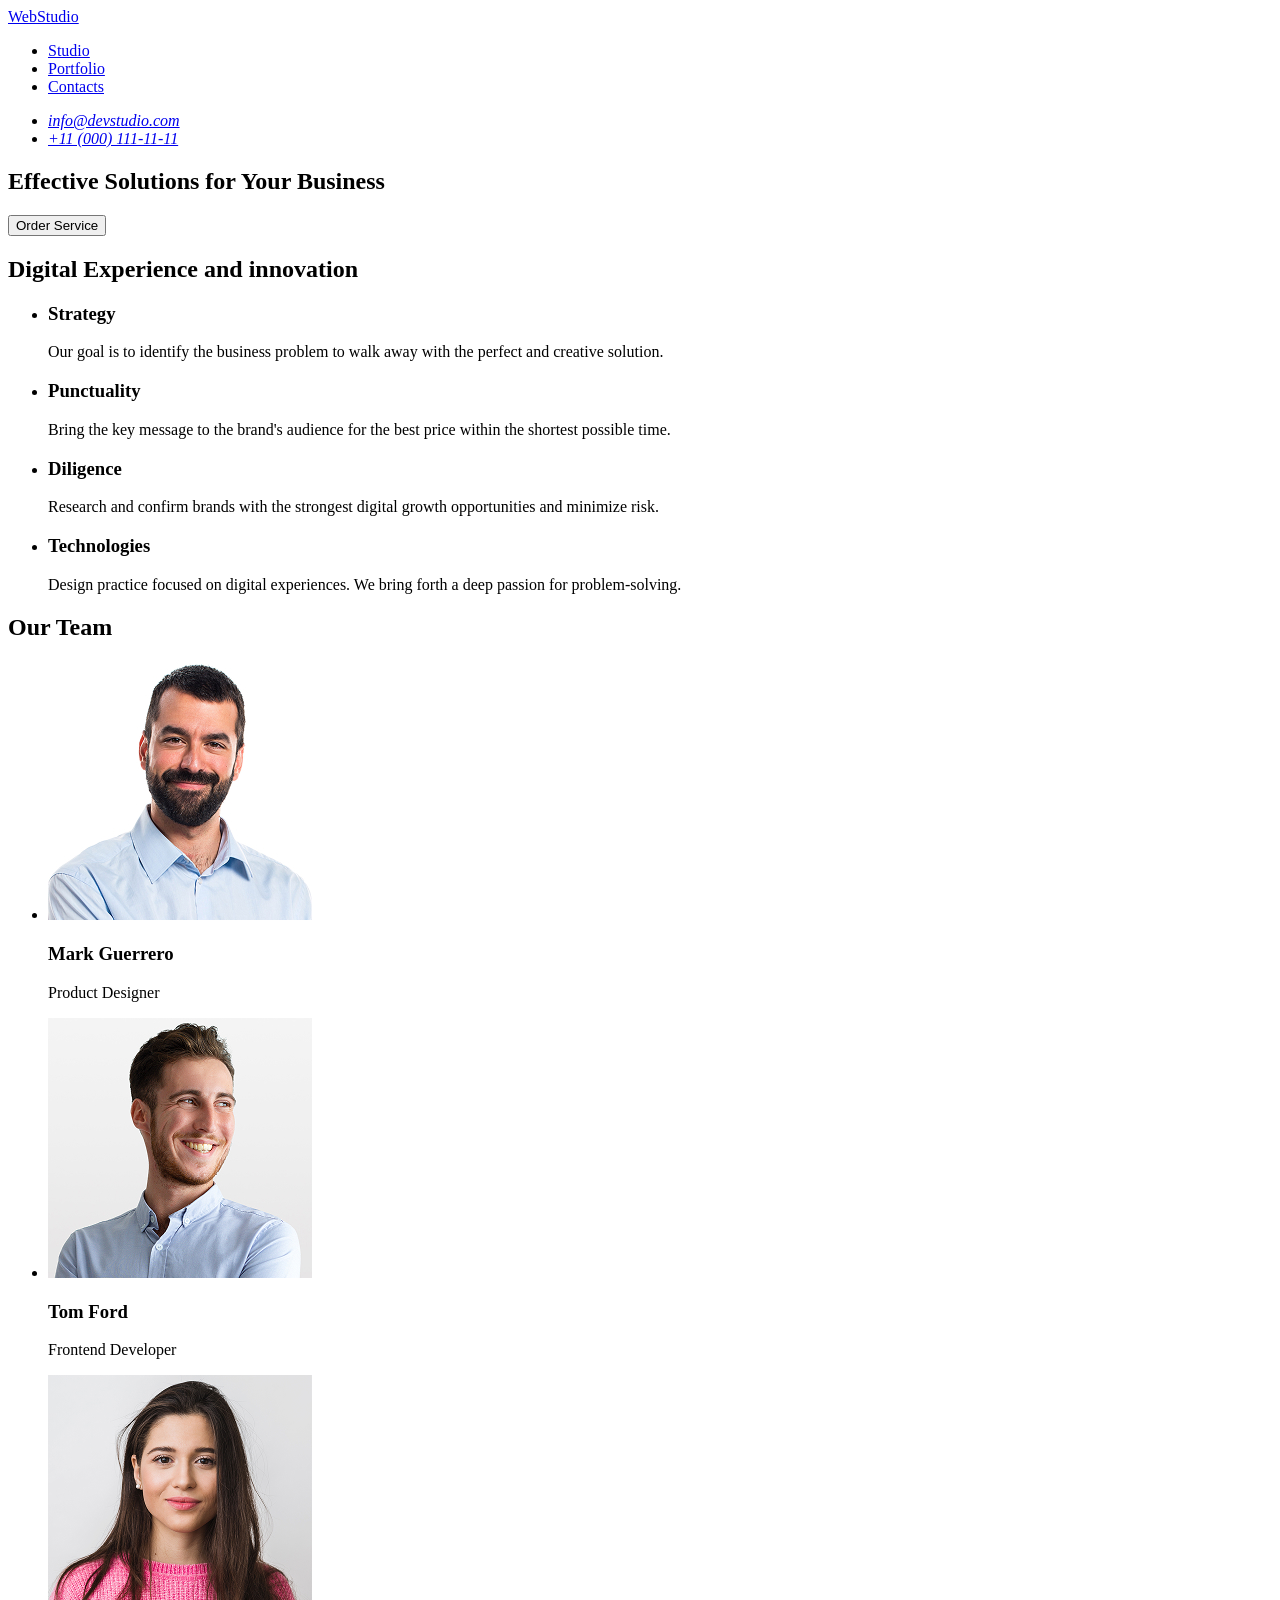
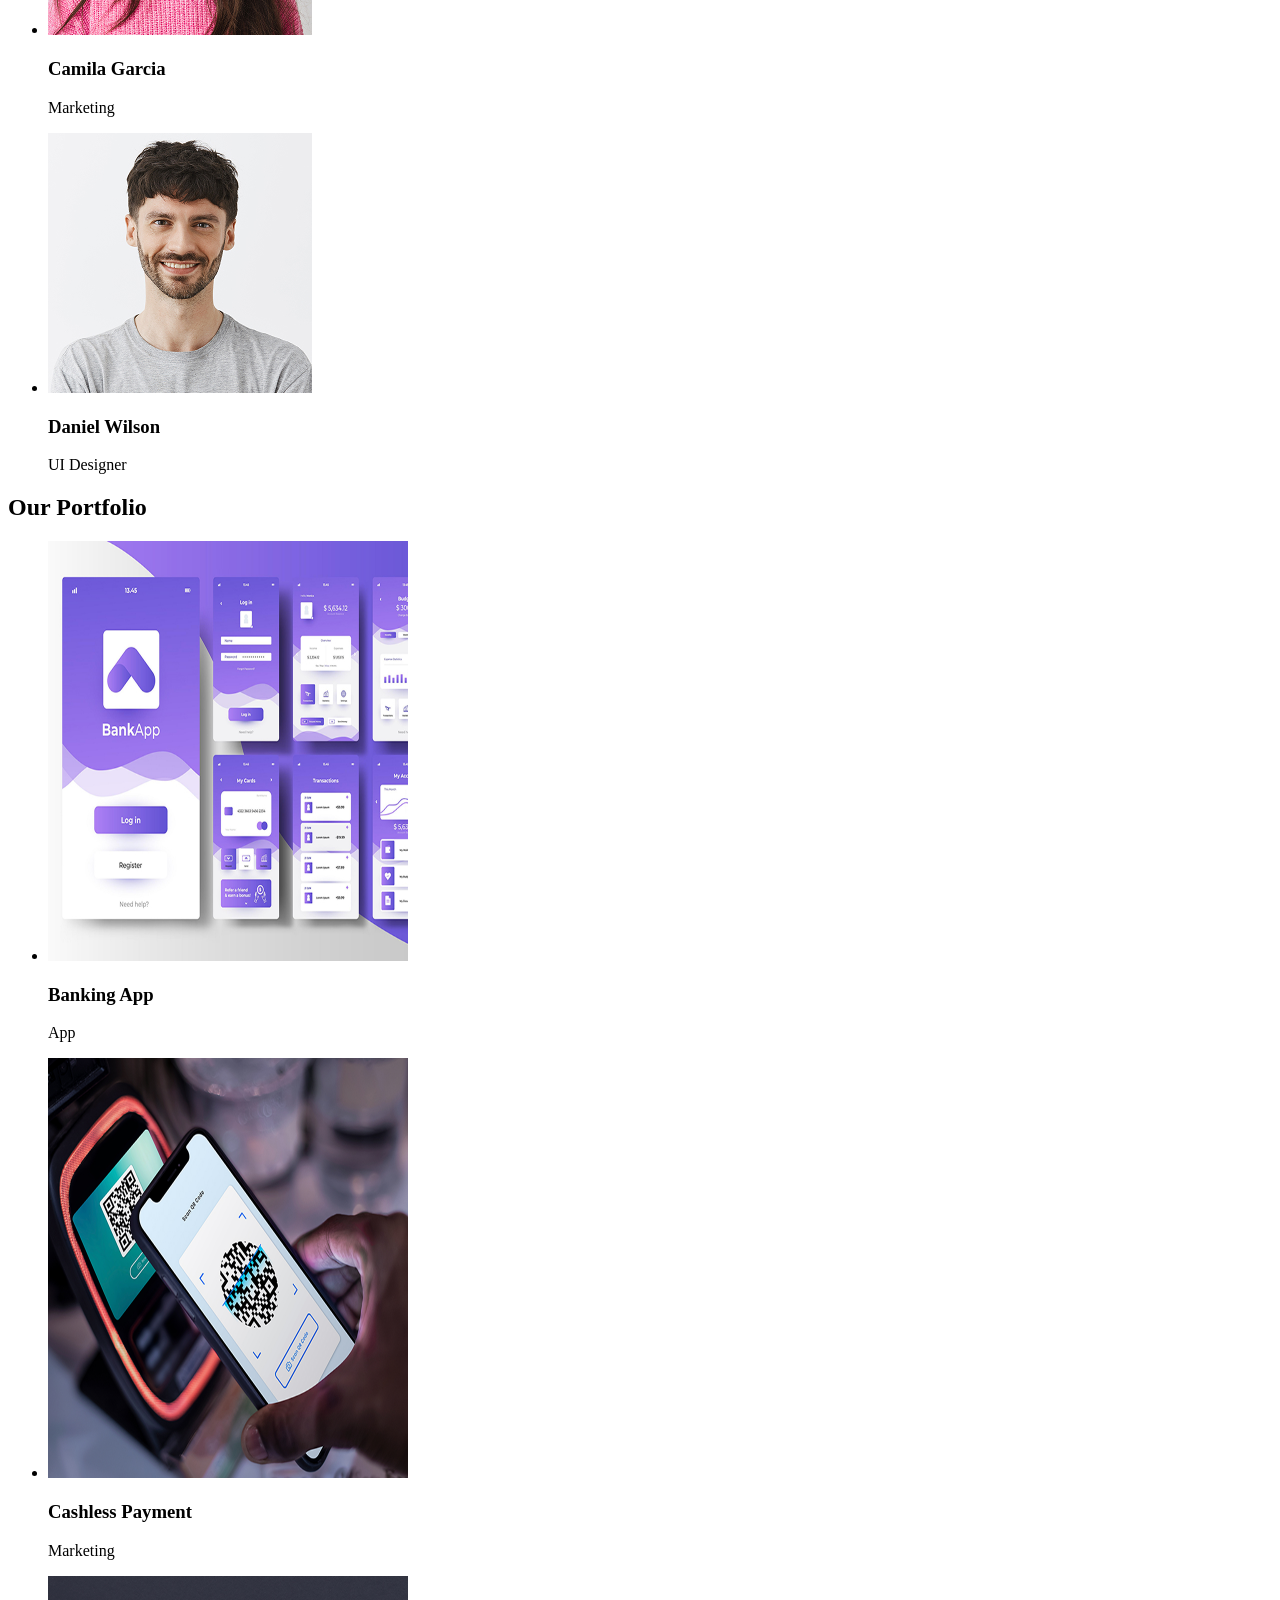
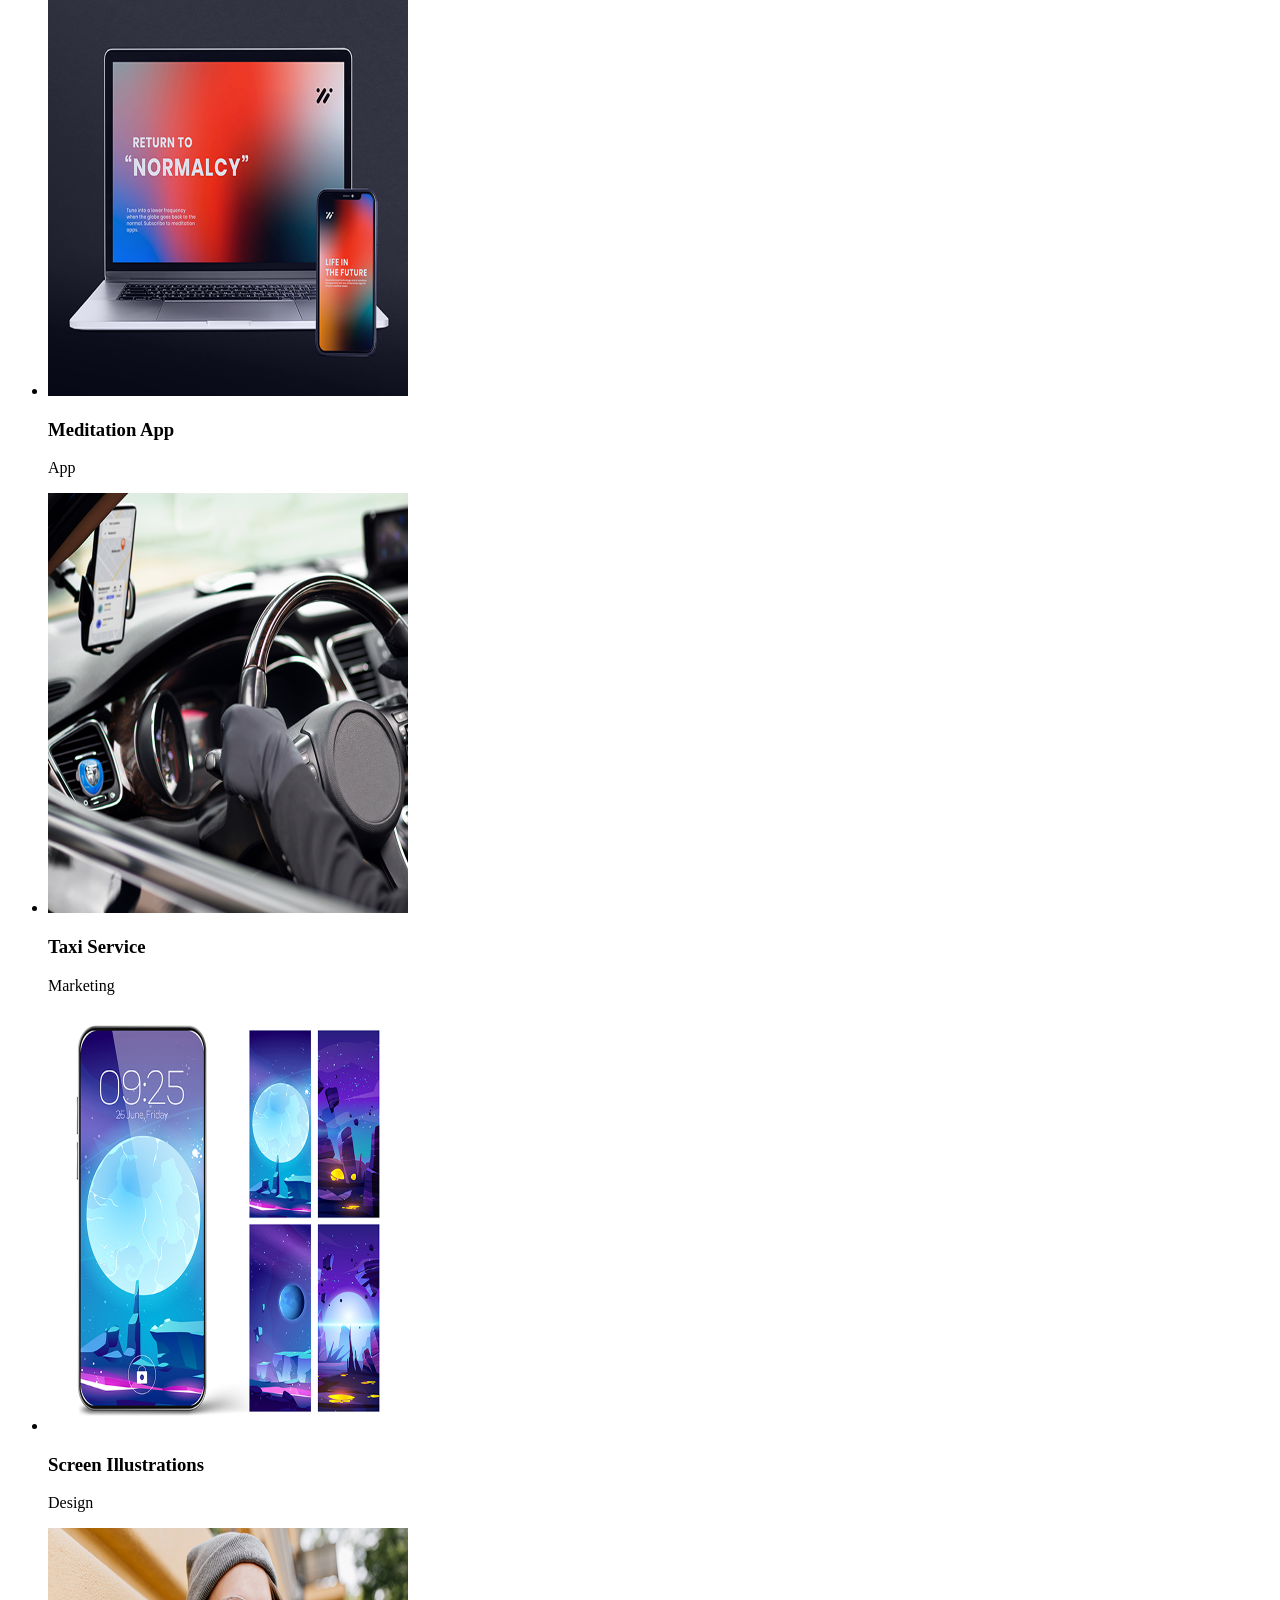
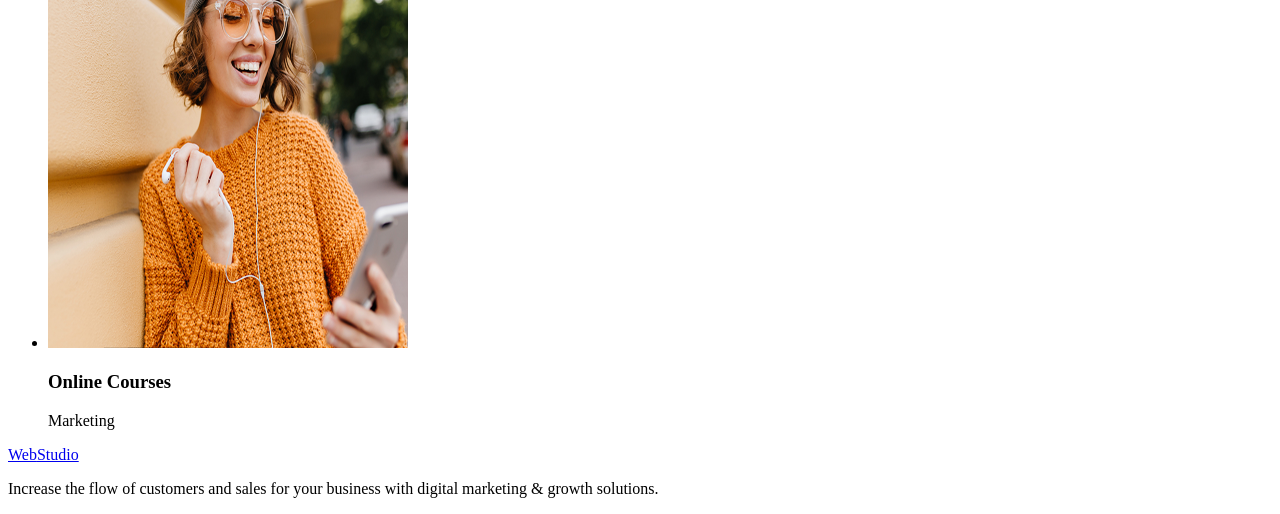
==== index.html @ 254350f1 "Add files via upload" ====
<!DOCTYPE html>
<html lang="en">
  <head>
    <meta charset="UTF-8" />
    <meta name="viewport" content="width=device-width,initial-scale=1.0" />
    <title>homework-1</title>
    <link rel="stylesheet" href="style.css" />
  </head>
  <body>
    <header>
      <nav>
        <a href="./index.html">WebStudio</a>
        <ul>
          <li><a href="/" target="_blank">Studio</a></li>
          <li><a href="/" target="_blank">Portfolio</a></li>
          <li><a href="/" target="_blank">Contacts</a></li>
        </ul>
      </nav>
      <address>
        <ul>
          <li>
            <a href="mailto:info@devstudio.com" target="_blank"
              >info@devstudio.com</a
            >
          </li>
          <li>
            <a href="tel:+110001111111" target="_blank">+11 (000) 111-11-11</a>
          </li>
        </ul>
      </address>
    </header>
    <main>

       <!-- 1. section -->
      <section>
        <h1>Effective Solutions for Your Business</h1>
        <button type="button">Order Service</button>
      </section>

      <!-- 2. section -->
      <section>
        <h2>Digital Experience and innovation</h2>
        <ul>
          <li>
            <h3>Strategy</h3>
            <p>
              Our goal is to identify the business problem to walk away with the
              perfect and creative solution.
            </p>
          </li>
          <li>
            <h3>Punctuality</h3>
            <p>
              Bring the key message to the brand's audience for the best price
              within the shortest possible time.
            </p>
          </li>
          <li>
            <h3>Diligence</h3>
            <p>
              Research and confirm brands with the strongest digital growth
              opportunities and minimize risk.
            </p>
          </li>
          <li>
            <h3>Technologies</h3>
            <p>
              Design practice focused on digital experiences. We bring forth a
              deep passion for problem-solving.
            </p>
          </li>
        </ul>
      </section>

      <!-- 3. section -->
      <section>
        <h2>Our Team</h2>
        <ul>
          <li>
            <img
              src="GoIT_HW2/images/img.jpg"
              width="264"
              height="260"
              alt="person-1"
            />
            <h3>Mark Guerrero</h3>
            <p>Product Designer</p>
          </li>
          <li>
            <img
              src="GoIT_HW2/images/img-2.jpg"
              width="264"
              height="260"
              alt="person-2"
            />
            <h3>Tom Ford</h3>
            <p>Frontend Developer</p>
          </li>
          <li>
            <img
              src="GoIT_HW2/images/img-3.jpg"
              width="264"
              height="260"
              alt="person-3"
            />
            <h3>Camila Garcia</h3>
            <p>Marketing</p>
          </li>
          <li>
            <img
              src="GoIT_HW2/images/img-4.jpg"
              width="264"
              height="260"
              alt="person-4"
            />
            <h3>Daniel Wilson</h3>
            <p>UI Designer</p>
          </li>
        </ul>
      </section>
      <!-- 4. section -->
       <section>
        <h2>Our Portfolio</h2>
        <ul>
          <li class="ourportfolio-list">
            <img
              src="GoIT_HW2/images/banking-app.jpg"
              alt="Banking App"
              width="360"
              height="420"
            />
            <h3 class="ourportfolio-subtitle">Banking App</h3>
            <p class="ourportfolio-text">App</p>
          </li>

          <li class="ourportfolio-list">
            <img
              src="GoIT_HW2/images/cashless-payment.jpg"
              alt="Cashless Payment"
              width="360"
              height="420"
            />
            <h3 class="ourportfolio-subtitle">Cashless Payment</h3>
            <p class="ourportfolio-text">Marketing</p>
          </li>

          <li class="ourportfolio-list">
            <img
              src="GoIT_HW2/images/meditation-app.jpg"
              alt="Meditation App"
              width="360"
              height="420"
            />
            <h3 class="ourportfolio-subtitle">Meditation App</h3>
            <p class="ourportfolio-text">App</p>
          </li>

          <li class="ourportfolio-list">
            <img
              src="GoIT_HW2/images/taxi-service.jpg"
              alt="Taxi Service"
              width="360"
              height="420"
            />
            <h3 class="ourportfolio-subtitle">Taxi Service</h3>
            <p class="ourportfolio-text">Marketing</p>
          </li>
          <li class="ourportfolio-list">
            <img
              src="GoIT_HW2/images/screen-illustrations.jpg"
              alt="Screen Illustrations"
              width="360"
              height="420"
            />
            <h3 class="ourportfolio-subtitle">Screen Illustrations</h3>
            <p class="ourportfolio-text">Design</p>
          </li>

          <li class="ourportfolio-list">
            <img
              src="GoIT_HW2/images/online-courses.jpg"
              alt="Online Courses"
              width="360"
              height="420"
            />
            <h3 class="ourportfolio-subtitle">Online Courses</h3>
            <p class="ourportfolio-text">Marketing</p>
          </li>
        </ul>

       </section>
    </main>

    <footer class="footer">
            <a href="./index.html" class="footer-logo">
                Web<span class="footer-logo-second">Studio</span>
            </a>
           
            <p class="footer-text">Increase the flow of customers and
               sales for your business with digital
               marketing & growth solutions.</p>
               
        
        </footer>
  </body>
</html>
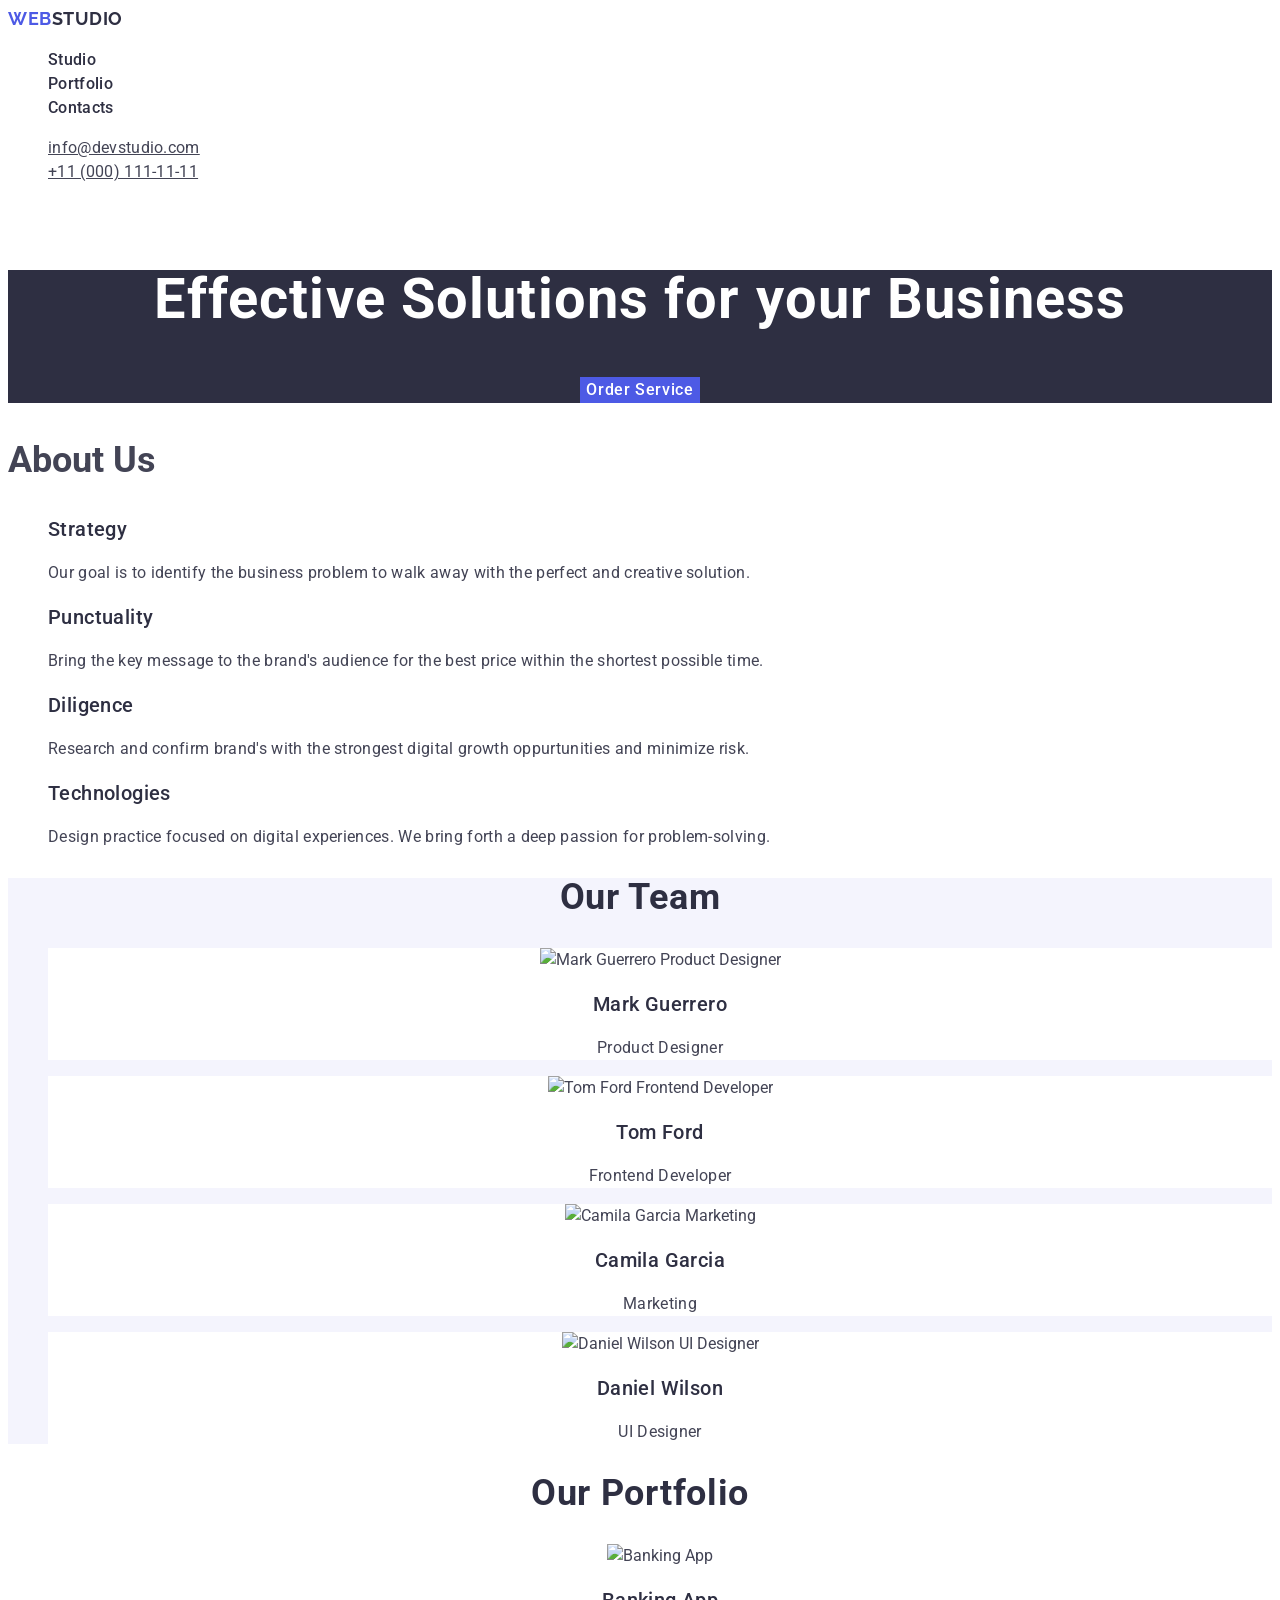
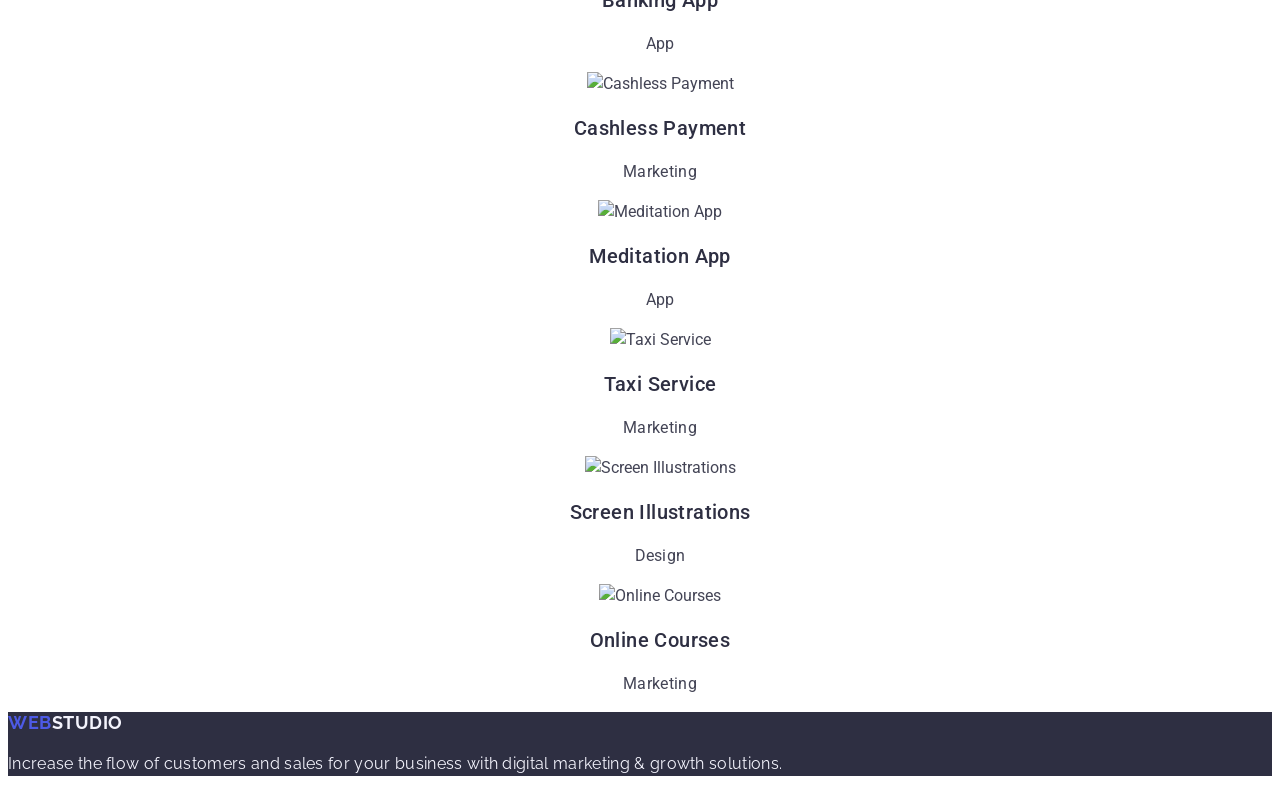
==== commit 5a1f3867: "Add files via upload" ====
--- a/index.html
+++ b/index.html
@@ -2,205 +2,209 @@
 <html lang="en">
   <head>
     <meta charset="UTF-8" />
-    <meta name="viewport" content="width=device-width,initial-scale=1.0" />
-    <title>homework-1</title>
-    <link rel="stylesheet" href="style.css" />
+    <meta name="viewport" content="width=device-width, initial-scale=1.0" />
+    <link
+      rel="stylesheet"
+      href="node_modules/modern-normalize/modern-normalize.css"
+    />
+    <link rel="preconnect" href="https://fonts.googleapis.com" />
+    <link rel="preconnect" href="https://fonts.gstatic.com" crossorigin />
+    <link
+      href="https://fonts.googleapis.com/css2?family=Lato:wght@700&family=Raleway:ital,wght@0,100..900;1,100..900&display=swap"
+      rel="stylesheet"
+    />
+    <link
+      href="https://fonts.googleapis.com/css2?family=Lato:wght@400;700&family=Raleway:ital,wght@0,100..900;1,100..900&family=Roboto:ital,wght@0,100..900;1,100..900&display=swap"
+      rel="stylesheet"
+    />
+    <link rel="stylesheet" href="./css/style.css" />
+    <title>WebStudio</title>
   </head>
   <body>
-    <header>
-      <nav>
-        <a href="./index.html">WebStudio</a>
-        <ul>
-          <li><a href="/" target="_blank">Studio</a></li>
-          <li><a href="/" target="_blank">Portfolio</a></li>
-          <li><a href="/" target="_blank">Contacts</a></li>
-        </ul>
+    <nav>
+      <a href="./index.html" class="header-logo"
+      >Web<span class="header_logo_second">Studio</span></a>
+
+      <ul>
+        <li><a href="./index.html" class="menu">Studio</a></li>
+        <li><a href="" class="menu">Portfolio</a></li>
+        <li><a href="" class="menu">Contacts</a></li>
+      </ul>
       </nav>
-      <address>
-        <ul>
-          <li>
-            <a href="mailto:info@devstudio.com" target="_blank"
-              >info@devstudio.com</a
-            >
-          </li>
-          <li>
-            <a href="tel:+110001111111" target="_blank">+11 (000) 111-11-11</a>
-          </li>
-        </ul>
-      </address>
-    </header>
-    <main>
-
-       <!-- 1. section -->
-      <section>
-        <h1>Effective Solutions for Your Business</h1>
-        <button type="button">Order Service</button>
-      </section>
-
-      <!-- 2. section -->
-      <section>
-        <h2>Digital Experience and innovation</h2>
-        <ul>
-          <li>
-            <h3>Strategy</h3>
-            <p>
-              Our goal is to identify the business problem to walk away with the
-              perfect and creative solution.
-            </p>
-          </li>
-          <li>
-            <h3>Punctuality</h3>
-            <p>
-              Bring the key message to the brand's audience for the best price
-              within the shortest possible time.
-            </p>
-          </li>
-          <li>
-            <h3>Diligence</h3>
-            <p>
-              Research and confirm brands with the strongest digital growth
-              opportunities and minimize risk.
-            </p>
-          </li>
-          <li>
-            <h3>Technologies</h3>
-            <p>
-              Design practice focused on digital experiences. We bring forth a
-              deep passion for problem-solving.
-            </p>
-          </li>
-        </ul>
-      </section>
-
-      <!-- 3. section -->
-      <section>
-        <h2>Our Team</h2>
-        <ul>
-          <li>
-            <img
-              src="GoIT_HW2/images/img.jpg"
-              width="264"
-              height="260"
-              alt="person-1"
-            />
-            <h3>Mark Guerrero</h3>
-            <p>Product Designer</p>
-          </li>
-          <li>
-            <img
-              src="GoIT_HW2/images/img-2.jpg"
-              width="264"
-              height="260"
-              alt="person-2"
-            />
-            <h3>Tom Ford</h3>
-            <p>Frontend Developer</p>
-          </li>
-          <li>
-            <img
-              src="GoIT_HW2/images/img-3.jpg"
-              width="264"
-              height="260"
-              alt="person-3"
-            />
-            <h3>Camila Garcia</h3>
-            <p>Marketing</p>
-          </li>
-          <li>
-            <img
-              src="GoIT_HW2/images/img-4.jpg"
-              width="264"
-              height="260"
-              alt="person-4"
-            />
-            <h3>Daniel Wilson</h3>
-            <p>UI Designer</p>
-          </li>
-        </ul>
-      </section>
-      <!-- 4. section -->
-       <section>
-        <h2>Our Portfolio</h2>
-        <ul>
-          <li class="ourportfolio-list">
-            <img
-              src="GoIT_HW2/images/banking-app.jpg"
-              alt="Banking App"
-              width="360"
-              height="420"
-            />
-            <h3 class="ourportfolio-subtitle">Banking App</h3>
-            <p class="ourportfolio-text">App</p>
-          </li>
-
-          <li class="ourportfolio-list">
-            <img
-              src="GoIT_HW2/images/cashless-payment.jpg"
-              alt="Cashless Payment"
-              width="360"
-              height="420"
-            />
-            <h3 class="ourportfolio-subtitle">Cashless Payment</h3>
-            <p class="ourportfolio-text">Marketing</p>
-          </li>
-
-          <li class="ourportfolio-list">
-            <img
-              src="GoIT_HW2/images/meditation-app.jpg"
-              alt="Meditation App"
-              width="360"
-              height="420"
-            />
-            <h3 class="ourportfolio-subtitle">Meditation App</h3>
-            <p class="ourportfolio-text">App</p>
-          </li>
-
-          <li class="ourportfolio-list">
-            <img
-              src="GoIT_HW2/images/taxi-service.jpg"
-              alt="Taxi Service"
-              width="360"
-              height="420"
-            />
-            <h3 class="ourportfolio-subtitle">Taxi Service</h3>
-            <p class="ourportfolio-text">Marketing</p>
-          </li>
-          <li class="ourportfolio-list">
-            <img
-              src="GoIT_HW2/images/screen-illustrations.jpg"
-              alt="Screen Illustrations"
-              width="360"
-              height="420"
-            />
-            <h3 class="ourportfolio-subtitle">Screen Illustrations</h3>
-            <p class="ourportfolio-text">Design</p>
-          </li>
-
-          <li class="ourportfolio-list">
-            <img
-              src="GoIT_HW2/images/online-courses.jpg"
-              alt="Online Courses"
-              width="360"
-              height="420"
-            />
-            <h3 class="ourportfolio-subtitle">Online Courses</h3>
-            <p class="ourportfolio-text">Marketing</p>
-          </li>
-        </ul>
-
-       </section>
-    </main>
-
-    <footer class="footer">
-            <a href="./index.html" class="footer-logo">
-                Web<span class="footer-logo-second">Studio</span>
-            </a>
-           
-            <p class="footer-text">Increase the flow of customers and
-               sales for your business with digital
-               marketing & growth solutions.</p>
-               
-        
-        </footer>
-  </body>
-</html>+
+    <address class="contact_information">
+      <ul>
+        <li>
+          <a href="mailto:info@devstudio.com" class="contact_list">
+            info@devstudio.com
+          </a>
+        </li>
+        <li>
+          <a href="tel:+110001111111" class="contact_list">
+            +11 (000) 111-11-11
+          </a>
+        </li>
+      </ul>
+      <br />
+    </address>
+  </header>
+  <main>
+    <section class="slider">
+      <h1 class="slider_title">Effective Solutions for your Business</h1>
+      <button type="button" class="blue_button">Order Service</button>
+    </section>
+
+    <section class="about_us">
+      <h2>About Us</h2>
+      <ul>
+        <li class="about_us_list">
+          <h3 class="about_us_subtitle">Strategy</h3>
+          <p class="about_us_content">
+            Our goal is to identify the business problem to walk away with the perfect
+            and creative solution.
+          </p>
+        </li>
+        <li class="about_us_list">
+          <h3 class="about_us_subtitle">Punctuality</h3>
+          <p class="about_us_content">
+            Bring the key message to the brand's audience for the best price within
+            the shortest possible time.
+          </p>
+        </li>
+        <li class="about_us">
+          <h3 class="about_us_subtitle">Diligence</h3>
+          <p class="about_us_content">
+            Research and confirm brand's with the strongest digital growth 
+            oppurtunities and minimize risk.
+          </p>
+        </li>
+        <li class="about_us_list">
+          <h3 class="about_us_subtitle">Technologies</h3>
+          <p class="about_us_content">
+            Design practice focused on digital experiences. We bring forth a
+            deep passion for problem-solving. 
+          </p>
+        </li>
+      </ul>
+    </section>
+
+    <section class="our_team">
+      <h2 class="our_team_title">Our Team</h2>
+      <ul>
+        <li class="our_team_list">
+          <img
+          src="images /img.jpg"
+          alt="Mark Guerrero Product Designer"
+          width="264"
+          />
+          <h3 class="our_team_sub_title">Mark Guerrero</h3>
+          <p class="our_team_content">Product Designer</p>
+        </li>
+        <li class="our_team_list">
+          <img
+          src="images /img-2.jpg"
+          alt="Tom Ford Frontend Developer"
+          width="264"
+          />
+          <h3 class="our_team_sub_title">Tom Ford</h3>
+          <p class="our_team_content">Frontend Developer</p>
+        </li>
+        <li class="our_team_list">
+          <img
+          src="images /img-3.jpg"
+          alt="Camila Garcia Marketing"
+          width="264"
+          />
+          <h3 class="our_team_sub_title">Camila Garcia</h3>
+          <p class="our_team_content">Marketing</p>
+        </li>
+        <li class="our_team_list">
+          <img
+          src="images /img-4.jpg"
+          alt="Daniel Wilson UI Designer"
+          width="264"
+          />
+          <h3 class="our_team_sub_title">Daniel Wilson</h3>
+          <p class="our_team_content">UI Designer</p>
+        </li>
+      </ul>
+    </section>
+
+    <section id="our_portfolio">
+      <h2 class="portfolio-title">Our Portfolio</h2>
+      <ul>
+        <li>
+          <img 
+          src="images /img1-1.jpg"
+          alt="Banking App"
+          width="360"
+          height="300"
+          />
+          <h3 class="portfolio-sub-title">Banking App</h3>
+          <p class="portfolio-content">App</p>
+        </li>
+        <li>
+          <img 
+          src="images /img1-6.jpg"
+          alt="Cashless Payment"
+          width="360"
+          height="300"
+          />
+          <h3 class="portfolio-sub-title">Cashless Payment</h3>
+          <p class="portfolio-content">Marketing</p>
+        </li>
+        <li>
+          <img 
+          src="images /img1-4.jpg"
+          alt="Meditation App"
+          width="360"
+          height="300"
+          />
+          <h3 class="portfolio-sub-title">Meditation App</h3>
+          <p class="portfolio-content">App</p>
+        </li>
+        <li>
+          <img 
+          src="images /img1-3.jpg"
+          alt="Taxi Service"
+          width="360"
+          height="300"
+          />
+          <h3 class="portfolio-sub-title">Taxi Service</h3>
+          <p class="portfolio-content">Marketing</p>
+        </li>
+        <li>
+          <img 
+          src="images /img1-5.jpg"
+          alt="Screen Illustrations"
+          width="360"
+          height="300"
+          />
+          <h3 class="portfolio-sub-title">Screen Illustrations</h3>
+          <p class="portfolio-content">Design</p>
+        </li>
+        <li>
+          <img 
+          src="images /img1-2.jpg"
+          alt="Online Courses"
+          width="360"
+          height="300"
+          />
+          <h3 class="portfolio-sub-title">Online Courses</h3>
+          <p class="portfolio-content">Marketing</p>
+        </li>
+      </ul>
+    </section>
+ </main>
+
+ <footer class="footer">
+  <a href="./index.html" class="footer-logo">
+    Web<span class="footer_logo_second">Studio</span>
+  </a>
+  <p class="footer-text">
+    Increase the flow of customers and sales for your business with digital
+    marketing & growth solutions.
+  </p>
+ </footer>
+ </body>
+ </html>
--- a/css/style.css
+++ b/css/style.css
@@ -0,0 +1,199 @@
+body {
+    font-family: "Roboto", sans-serif;
+    color: #434455;
+    font-size: 16px;
+    line-height: 1.5;
+    background-color: #ffffff;
+  }
+  h1 {
+    font-weight: bold;
+    font-size: 56px;
+  }
+  h2 {
+    font-weight: bold;
+    font-size: 36px;
+  }
+  h3 {
+    font-weight: medium;
+    font-size: 20px;
+  }
+  button {
+  }
+  a {
+    font-size: 12px;
+    text-decoration: underline;
+  }
+  ol,
+  ul {
+    list-style-type: none;
+  }
+  /*header*/
+  #header {
+  }
+  .header-logo {
+    font-family: "Raleway", sans-serif;
+    font-size: 18px;
+    font-weight: 700;
+    line-height: 1.17;
+    letter-spacing: 0.03em;
+    text-transform: uppercase;
+    text-decoration: none;
+    color: #4d5ae5;
+  }
+  .header_logo_second {
+    color: #2e2f42;
+  }
+  
+  .menu {
+    text-decoration: none;
+    color: #2e2f42;
+    font-size: 16px;
+    font-weight: 500;
+    letter-spacing: 0.02em;
+  }
+  .menu:hover,
+  .menu:focus {
+    color: #404bbf;
+  }
+  .contact_information {
+    font-style: normal;
+  }
+  .contact_list {
+    font-size: 16px;
+    letter-spacing: 0.02em;
+    color: #434455;
+  }
+  .contact_list:hover,
+  .contact_list:focus {
+    color: #404bbf;
+  }
+  menu:active {
+    text-decoration: underline;
+    text-decoration-color: #404bbf;
+    color: #404bbf;
+  }
+  
+  /*SLIDER*/
+  .slider {
+    background-color: #2e2f42;
+    text-align: center;
+  }
+  .slider_title {
+    color: #ffffff;
+    line-height: 1.07;
+    letter-spacing: 0.02em;
+  }
+  .blue_button {
+    font-family: "Roboto", sans-serif;
+    text-align: center;
+    letter-spacing: 0.04em;
+    color: white;
+    background-color: #4d5ae5;
+    font-size: 16px;
+    font-weight: 500;
+    line-height: 1.5;
+    border: none;
+    cursor: pointer;
+  }
+  .blue_button:hover {
+    background-color: #404bbf;
+  }
+  .blue_button:focus {
+    background-color: #404bbf;
+  }
+  
+  /*ABOUT US*/
+  .about_us {
+  }
+  .about_us_list {
+  }
+  .about_us_subtitle {
+    font-weight: 500;
+    line-height: 1.2;
+    letter-spacing: 0.02em;
+    color: #2e2f42;
+  }
+  .about_us_content {
+    letter-spacing: 0.02em;
+  }
+  
+  .about_us li {
+  }
+  
+  /*OUR TEAM*/
+  .our_team {
+    background-color: #f4f4fd;
+  }
+  .our_team_title {
+    line-height: 1.11;
+    text-align: center;
+    text-transform: capitalize;
+    color: #2e2f42;
+    letter-spacing: 0.02em;
+  }
+  .our_team_list {
+  }
+  .our_team_sub_title {
+    font-weight: 500;
+    line-height: 1.2;
+    letter-spacing: 0.02em;
+    color: #2e2f42;
+  }
+  .our_team_content {
+    font-size: 16px;
+    letter-spacing: 0.02em;
+  }
+  .our_team ul {
+    list-style: none outside none;
+  }
+  .our_team li {
+    background-color: #ffffff;
+    text-align: center;
+  }
+  
+  /*OUR PORTFOLIO*/
+  #our_portfolio {
+    text-align: center;
+  }
+  #our_portfolio li {
+  }
+  .portfolio-title {
+    line-height: 1.11;
+    text-transform: capitalize;
+    color: #2e2f42;
+    letter-spacing: 0.02em;
+  }
+  .portfolio-sub-title {
+    font-weight: 500;
+    line-height: 1.2;
+    color: #2e2f42;
+    letter-spacing: 0.02em;
+  }
+  .portfolio-content {
+    letter-spacing: 0.02em;
+  }
+  /*FOOTER*/
+  footer {
+    font-family: "Raleway", sans-serif;
+    background-color: #2e2f42;
+    letter-spacing: 17.33;
+  }
+  
+  .footer-text {
+    color: #f4f4fd;
+    font-weight: 400;
+    line-height: 24px;
+    letter-spacing: 0.02em;
+  }
+  .footer-logo {
+    line-height: 1.17;
+    font-size: 18px;
+    font-weight: 700;
+    letter-spacing: 0.03em;
+    text-decoration: none;
+    color: #4d5ae5;
+    text-transform: uppercase;
+  }
+  .footer_logo_second {
+    color: #f4f4fd;
+  }
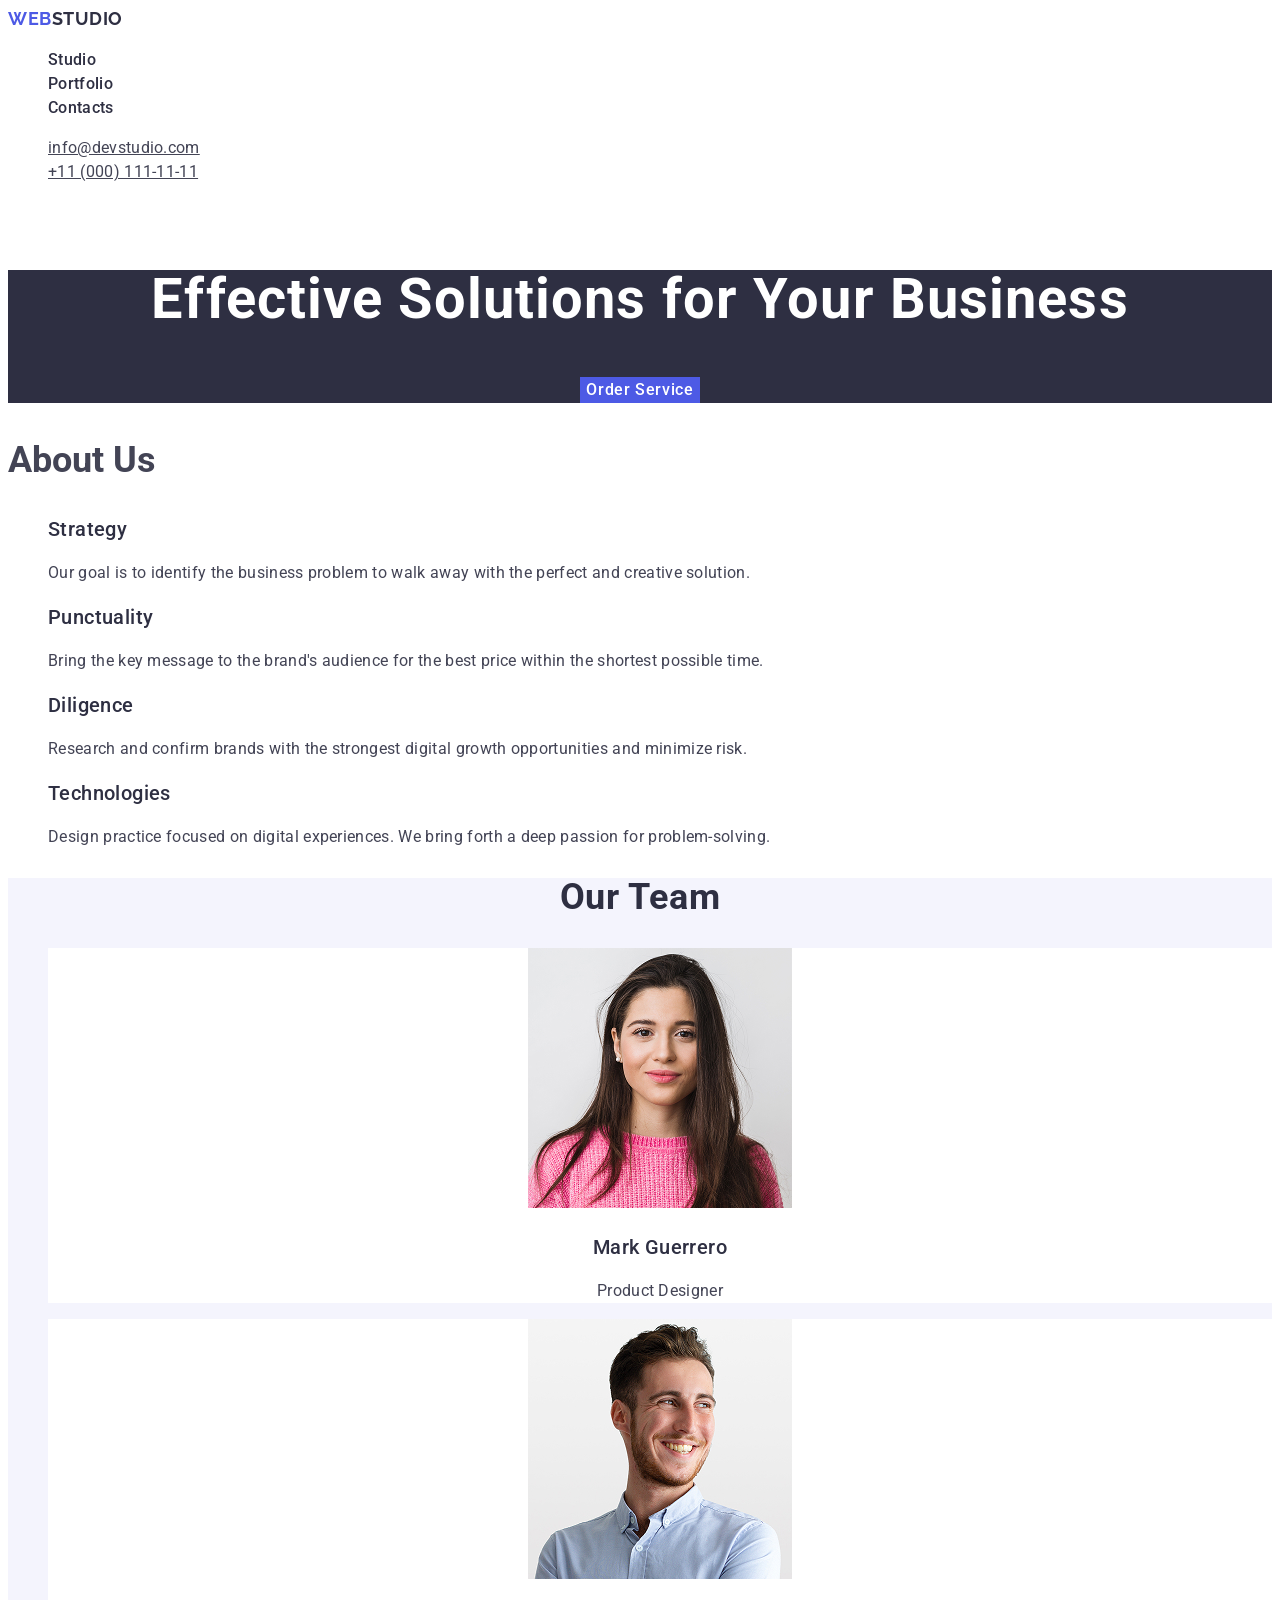
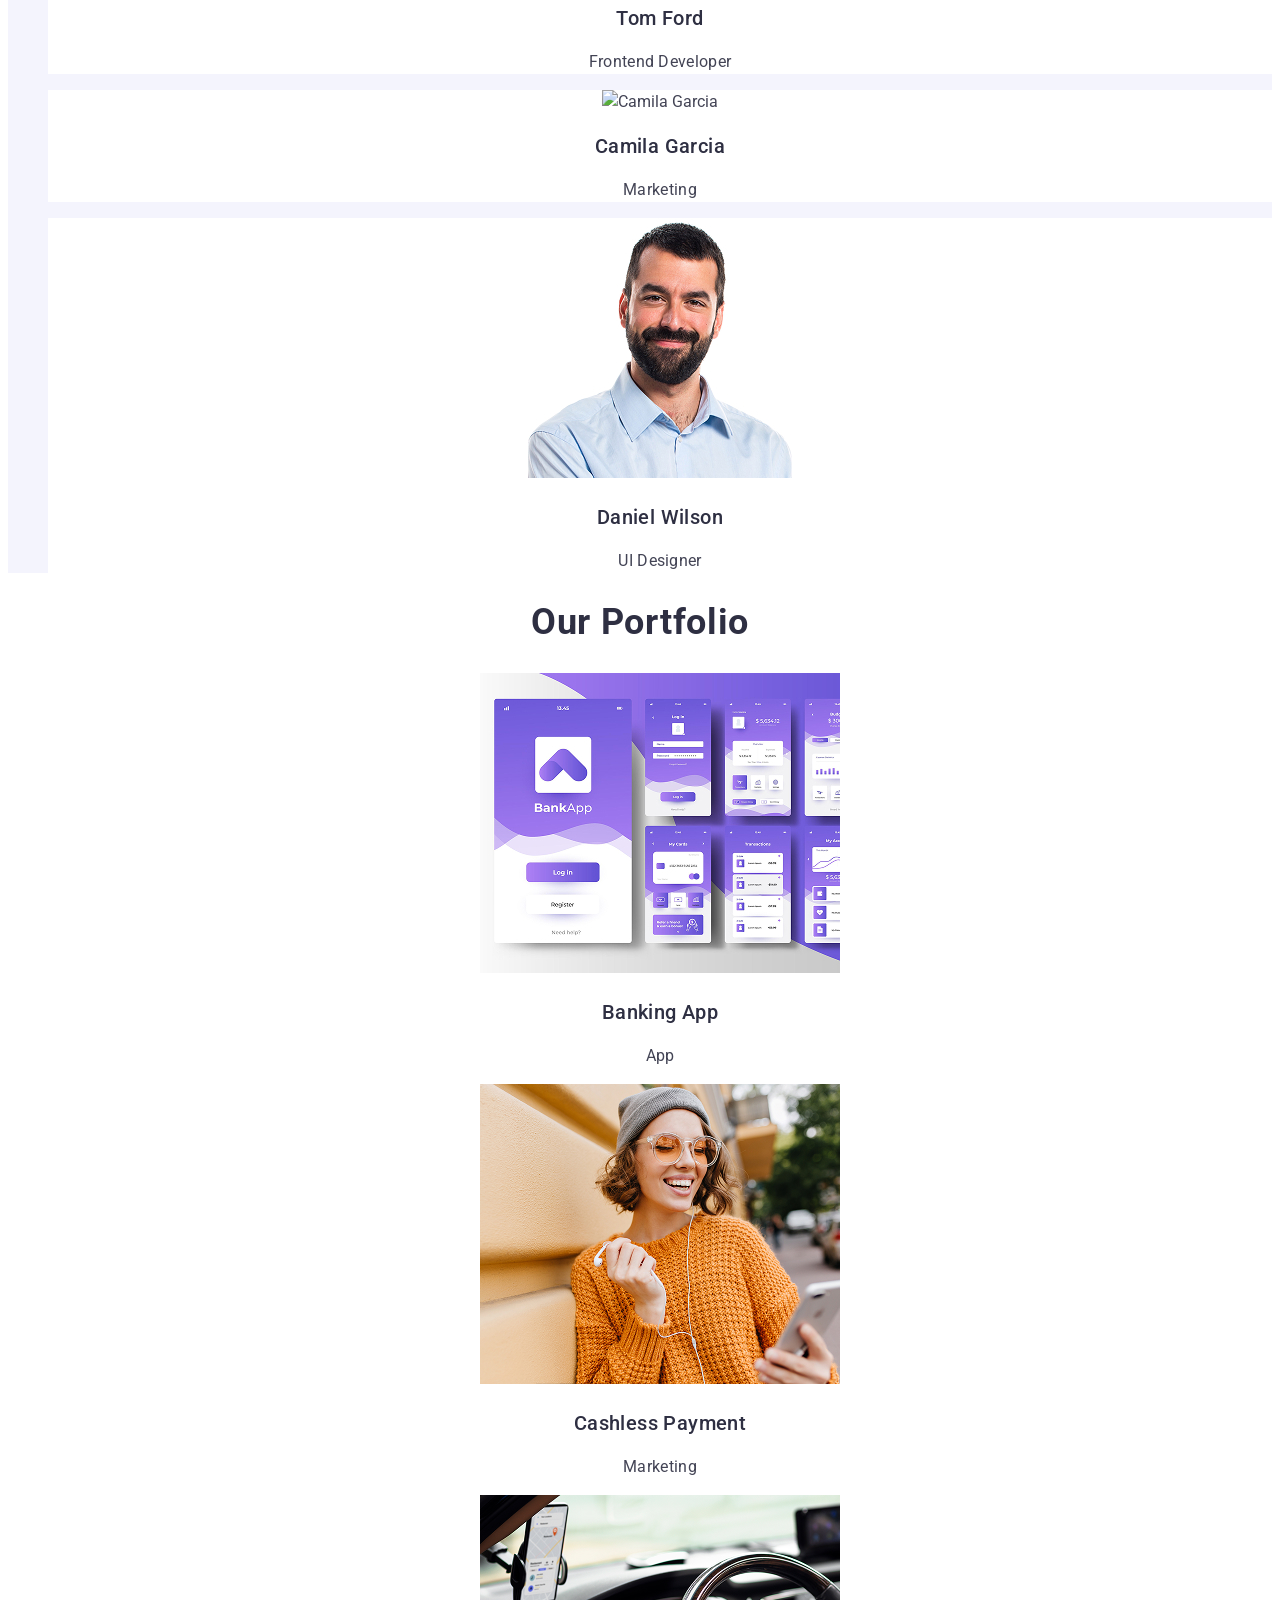
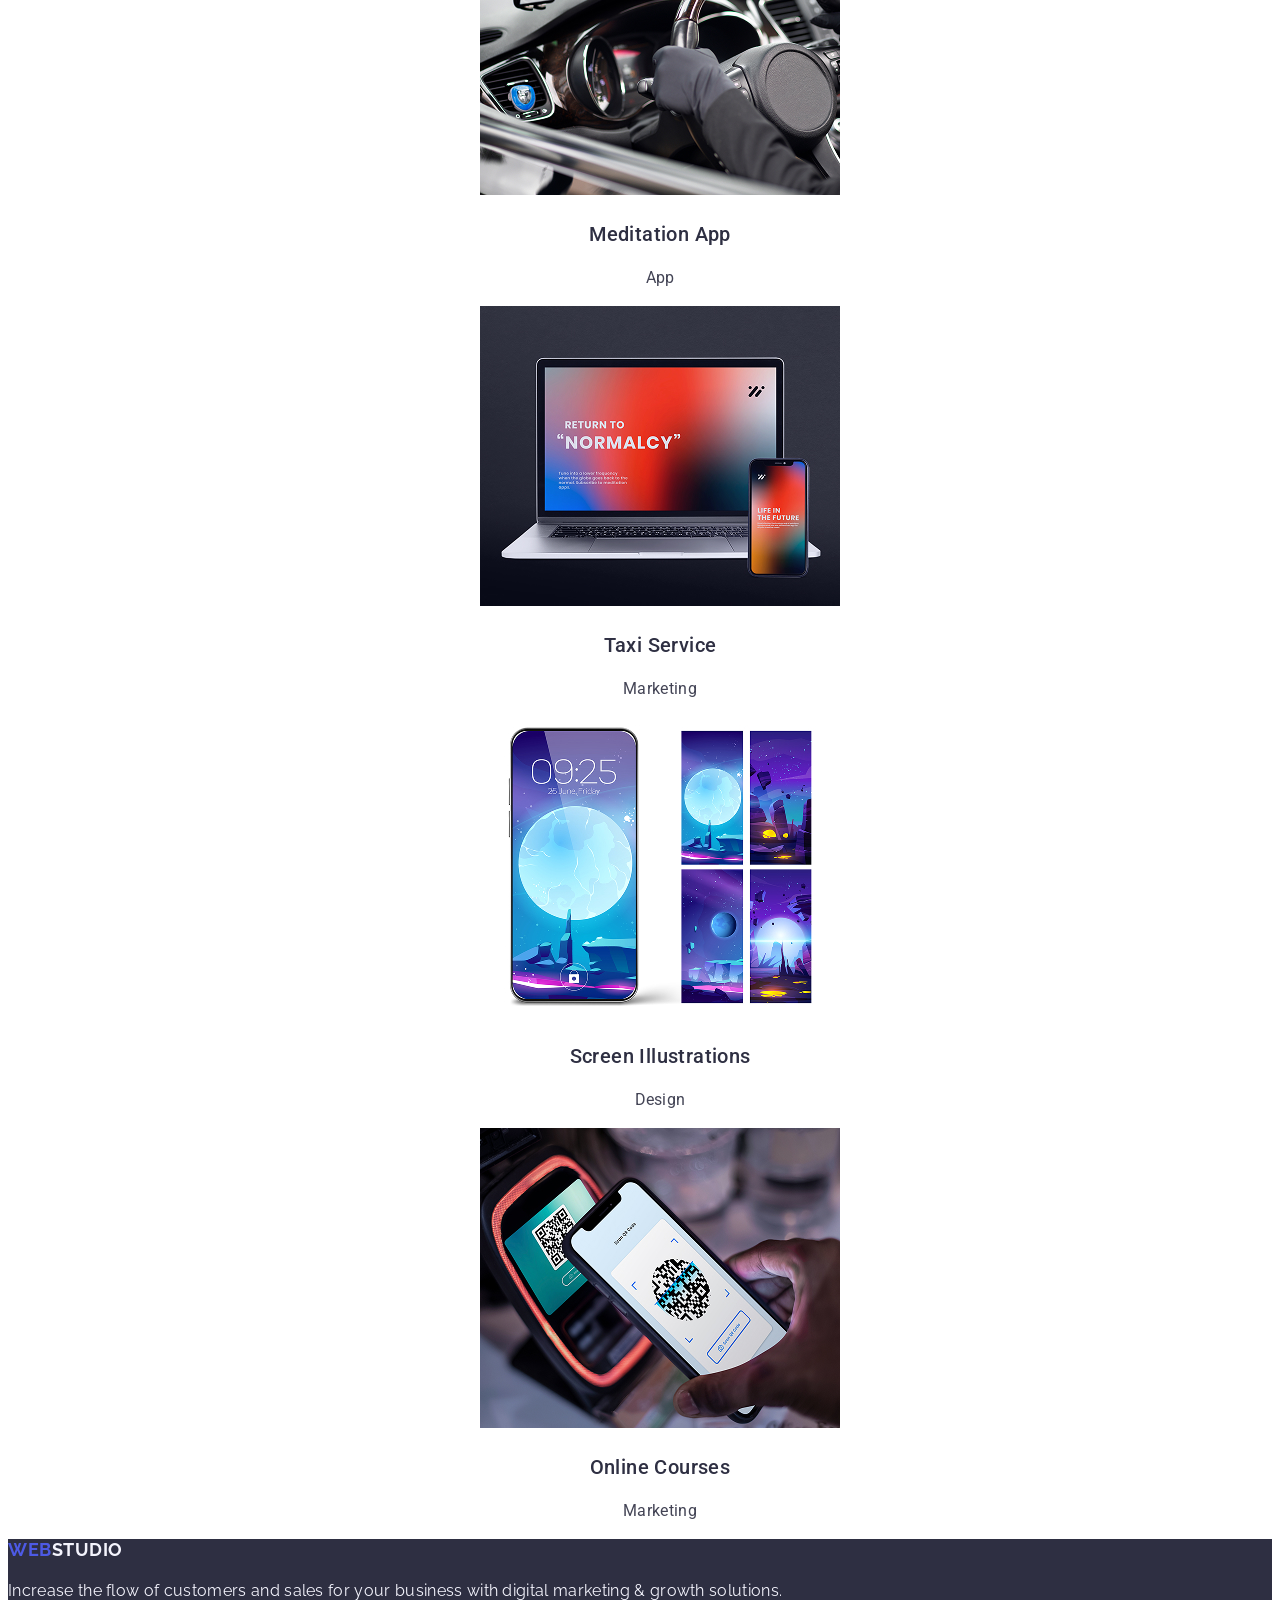
==== commit 094c59d0: "index.html" ====
--- a/index.html
+++ b/index.html
@@ -21,190 +21,182 @@
     <title>WebStudio</title>
   </head>
   <body>
-    <nav>
-      <a href="./index.html" class="header-logo"
-      >Web<span class="header_logo_second">Studio</span></a>
-
-      <ul>
-        <li><a href="./index.html" class="menu">Studio</a></li>
-        <li><a href="" class="menu">Portfolio</a></li>
-        <li><a href="" class="menu">Contacts</a></li>
-      </ul>
+    <header id="header">
+      <nav>
+        <a href="./index.html" class="header-logo"
+          >Web<span class="header_logo_second">Studio</span></a
+        >
+        <ul>
+          <li><a href="./index.html" class="menu">Studio</a></li>
+          <li><a href="" class="menu">Portfolio</a></li>
+          <li><a href="" class="menu">Contacts</a></li>
+        </ul>
       </nav>
-
-    <address class="contact_information">
-      <ul>
-        <li>
-          <a href="mailto:info@devstudio.com" class="contact_list">
-            info@devstudio.com
-          </a>
-        </li>
-        <li>
-          <a href="tel:+110001111111" class="contact_list">
-            +11 (000) 111-11-11
-          </a>
-        </li>
-      </ul>
-      <br />
-    </address>
-  </header>
-  <main>
-    <section class="slider">
-      <h1 class="slider_title">Effective Solutions for your Business</h1>
-      <button type="button" class="blue_button">Order Service</button>
-    </section>
-
-    <section class="about_us">
-      <h2>About Us</h2>
-      <ul>
-        <li class="about_us_list">
-          <h3 class="about_us_subtitle">Strategy</h3>
-          <p class="about_us_content">
-            Our goal is to identify the business problem to walk away with the perfect
-            and creative solution.
-          </p>
-        </li>
-        <li class="about_us_list">
-          <h3 class="about_us_subtitle">Punctuality</h3>
-          <p class="about_us_content">
-            Bring the key message to the brand's audience for the best price within
-            the shortest possible time.
-          </p>
-        </li>
-        <li class="about_us">
-          <h3 class="about_us_subtitle">Diligence</h3>
-          <p class="about_us_content">
-            Research and confirm brand's with the strongest digital growth 
-            oppurtunities and minimize risk.
-          </p>
-        </li>
-        <li class="about_us_list">
-          <h3 class="about_us_subtitle">Technologies</h3>
-          <p class="about_us_content">
-            Design practice focused on digital experiences. We bring forth a
-            deep passion for problem-solving. 
-          </p>
-        </li>
-      </ul>
-    </section>
-
-    <section class="our_team">
-      <h2 class="our_team_title">Our Team</h2>
-      <ul>
-        <li class="our_team_list">
-          <img
-          src="images /img.jpg"
-          alt="Mark Guerrero Product Designer"
-          width="264"
-          />
-          <h3 class="our_team_sub_title">Mark Guerrero</h3>
-          <p class="our_team_content">Product Designer</p>
-        </li>
-        <li class="our_team_list">
-          <img
-          src="images /img-2.jpg"
-          alt="Tom Ford Frontend Developer"
-          width="264"
-          />
-          <h3 class="our_team_sub_title">Tom Ford</h3>
-          <p class="our_team_content">Frontend Developer</p>
-        </li>
-        <li class="our_team_list">
-          <img
-          src="images /img-3.jpg"
-          alt="Camila Garcia Marketing"
-          width="264"
-          />
-          <h3 class="our_team_sub_title">Camila Garcia</h3>
-          <p class="our_team_content">Marketing</p>
-        </li>
-        <li class="our_team_list">
-          <img
-          src="images /img-4.jpg"
-          alt="Daniel Wilson UI Designer"
-          width="264"
-          />
-          <h3 class="our_team_sub_title">Daniel Wilson</h3>
-          <p class="our_team_content">UI Designer</p>
-        </li>
-      </ul>
-    </section>
-
-    <section id="our_portfolio">
-      <h2 class="portfolio-title">Our Portfolio</h2>
-      <ul>
-        <li>
-          <img 
-          src="images /img1-1.jpg"
-          alt="Banking App"
-          width="360"
-          height="300"
-          />
-          <h3 class="portfolio-sub-title">Banking App</h3>
-          <p class="portfolio-content">App</p>
-        </li>
-        <li>
-          <img 
-          src="images /img1-6.jpg"
-          alt="Cashless Payment"
-          width="360"
-          height="300"
-          />
-          <h3 class="portfolio-sub-title">Cashless Payment</h3>
-          <p class="portfolio-content">Marketing</p>
-        </li>
-        <li>
-          <img 
-          src="images /img1-4.jpg"
-          alt="Meditation App"
-          width="360"
-          height="300"
-          />
-          <h3 class="portfolio-sub-title">Meditation App</h3>
-          <p class="portfolio-content">App</p>
-        </li>
-        <li>
-          <img 
-          src="images /img1-3.jpg"
-          alt="Taxi Service"
-          width="360"
-          height="300"
-          />
-          <h3 class="portfolio-sub-title">Taxi Service</h3>
-          <p class="portfolio-content">Marketing</p>
-        </li>
-        <li>
-          <img 
-          src="images /img1-5.jpg"
-          alt="Screen Illustrations"
-          width="360"
-          height="300"
-          />
-          <h3 class="portfolio-sub-title">Screen Illustrations</h3>
-          <p class="portfolio-content">Design</p>
-        </li>
-        <li>
-          <img 
-          src="images /img1-2.jpg"
-          alt="Online Courses"
-          width="360"
-          height="300"
-          />
-          <h3 class="portfolio-sub-title">Online Courses</h3>
-          <p class="portfolio-content">Marketing</p>
-        </li>
-      </ul>
-    </section>
- </main>
-
- <footer class="footer">
-  <a href="./index.html" class="footer-logo">
-    Web<span class="footer_logo_second">Studio</span>
-  </a>
-  <p class="footer-text">
-    Increase the flow of customers and sales for your business with digital
-    marketing & growth solutions.
-  </p>
- </footer>
- </body>
- </html>+      <address class="contact_information">
+        <ul>
+          <li>
+            <a href="mailto:info@devstudio.com" class="contact_list"
+              >info@devstudio.com</a
+            >
+          </li>
+          <li>
+            <a href="tel:+110001111111" class="contact_list"
+              >+11 (000) 111-11-11</a
+            >
+          </li>
+        </ul>
+        <br />
+      </address>
+    </header>
+
+    <main>
+      <section class="slider">
+        <h1 class="slider_title">Effective Solutions for Your Business</h1>
+        <button type="button" class="blue_button">Order Service</button>
+      </section>
+
+      <section class="about_us">
+        <h2>About Us</h2>
+        <ul>
+          <li class="about_us_list">
+            <h3 class="about_us_subtitle">Strategy</h3>
+            <p class="about_us_content">
+              Our goal is to identify the business problem to walk away with the
+              perfect and creative solution.
+            </p>
+          </li>
+          <li class="about_us_list">
+            <h3 class="about_us_subtitle">Punctuality</h3>
+            <p class="about_us_content">
+              Bring the key message to the brand's audience for the best price
+              within the shortest possible time.
+            </p>
+          </li>
+          <li class="about_us_list">
+            <h3 class="about_us_subtitle">Diligence</h3>
+            <p class="about_us_content">
+              Research and confirm brands with the strongest digital growth
+              opportunities and minimize risk.
+            </p>
+          </li>
+          <li class="about_us_list">
+            <h3 class="about_us_subtitle">Technologies</h3>
+            <p class="about_us_content">
+              Design practice focused on digital experiences. We bring forth a
+              deep passion for problem-solving.
+            </p>
+          </li>
+        </ul>
+      </section>
+
+      <section class="our_team">
+        <h2 class="our_team_title">Our Team</h2>
+        <ul>
+          <li class="our_team_list">
+            <img
+              src="./images/img-3.jpg"
+              alt="Mark Guerrero Product Designer"
+              width="264"
+            />
+            <h3 class="our_team_sub_title">Mark Guerrero</h3>
+            <p class="our_team_content">Product Designer</p>
+          </li>
+          <li class="our_team_list">
+            <img
+              src="./images/img-2.jpg"
+              alt="Tom Ford Frontend Developer"
+              width="264"
+            />
+            <h3 class="our_team_sub_title">Tom Ford</h3>
+            <p class="our_team_content">Frontend Developer</p>
+          </li>
+          <li class="our_team_list">
+            <img src="./images/img-1.jpg" alt="Camila Garcia" width="264" />
+            <h3 class="our_team_sub_title">Camila Garcia</h3>
+            <p class="our_team_content">Marketing</p>
+          </li>
+          <li class="our_team_list">
+            <img
+              src="./images/img.jpg"
+              alt="Daniel Wilson UI Designer"
+              width="264"
+            />
+            <h3 class="our_team_sub_title">Daniel Wilson</h3>
+            <p class="our_team_content">UI Designer</p>
+          </li>
+        </ul>
+      </section>
+
+      <section id="our_portfolio">
+        <h2 class="portfolio-title">Our Portfolio</h2>
+        <ul>
+          <li>
+            <img src="./images/img1-1.jpg" alt="App" width="360" height="300" />
+            <h3 class="portfolio-sub-title">Banking App</h3>
+            <p class="portfolio-content">App</p>
+          </li>
+          <li>
+            <img
+              src="./images/img1-2.jpg"
+              alt="Cashless Payment"
+              width="360"
+              height="300"
+            />
+            <h3 class="portfolio-sub-title">Cashless Payment</h3>
+            <p class="portfolio-content">Marketing</p>
+          </li>
+          <li>
+            <img
+              src="./images/img1-3.jpg"
+              alt="Meditation App"
+              width="360"
+              height="300"
+            />
+            <h3 class="portfolio-sub-title">Meditation App</h3>
+            <p class="portfolio-content">App</p>
+          </li>
+          <li>
+            <img
+              src="./images/img1-4.jpg"
+              alt="Taxi Service"
+              width="360"
+              height="300"
+            />
+            <h3 class="portfolio-sub-title">Taxi Service</h3>
+            <p class="portfolio-content">Marketing</p>
+          </li>
+          <li>
+            <img
+              src="./images/img1-5.jpg"
+              alt="Screen Illustrations"
+              width="360"
+              height="300"
+            />
+            <h3 class="portfolio-sub-title">Screen Illustrations</h3>
+            <p class="portfolio-content">Design</p>
+          </li>
+          <li>
+            <img
+              src="./images/img1-6.jpg"
+              alt="Online Courses"
+              width="360"
+              height="300"
+            />
+            <h3 class="portfolio-sub-title">Online Courses</h3>
+            <p class="portfolio-content">Marketing</p>
+          </li>
+        </ul>
+      </section>
+    </main>
+
+    <footer class="footer">
+      <a href="./index.html" class="footer-logo"
+        >Web<span class="footer_logo_second">Studio</span></a
+      >
+      <p class="footer-text">
+        Increase the flow of customers and sales for your business with digital
+        marketing & growth solutions.
+      </p>
+    </footer>
+  </body>
+</html>
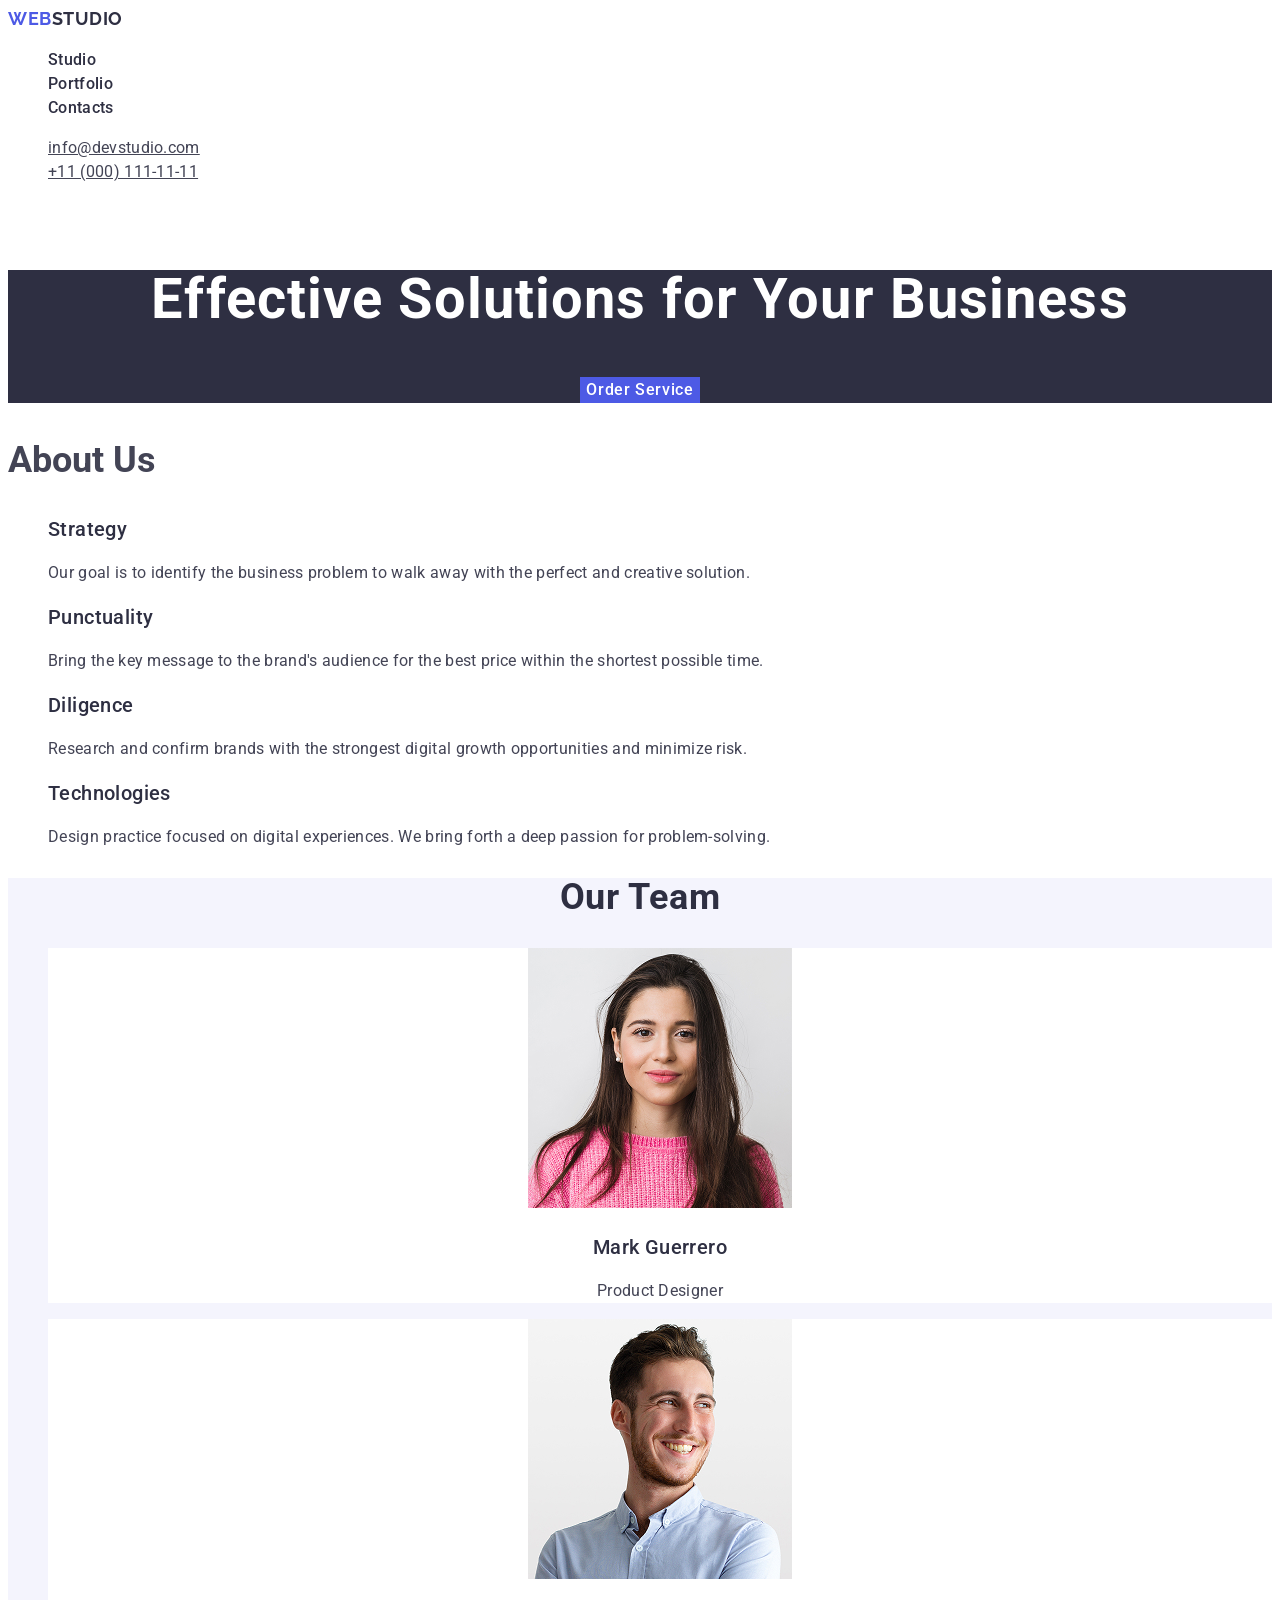
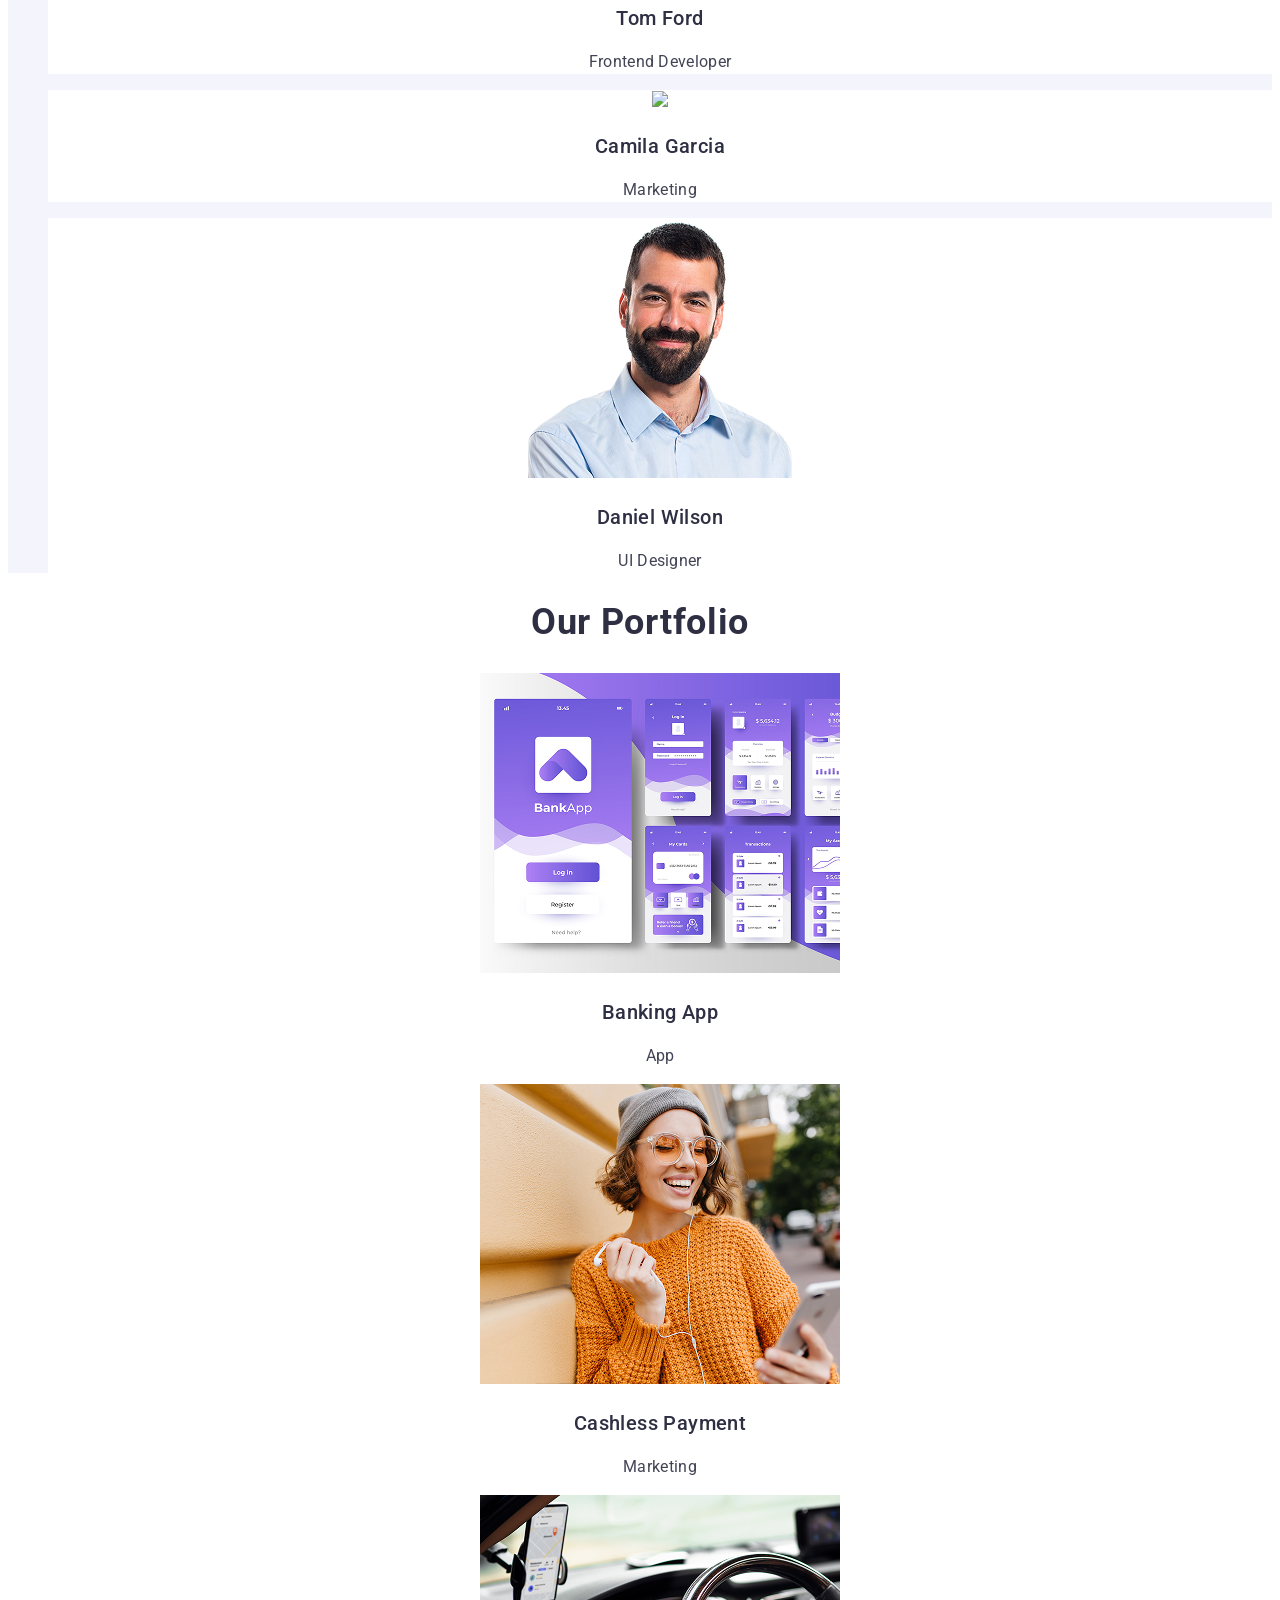
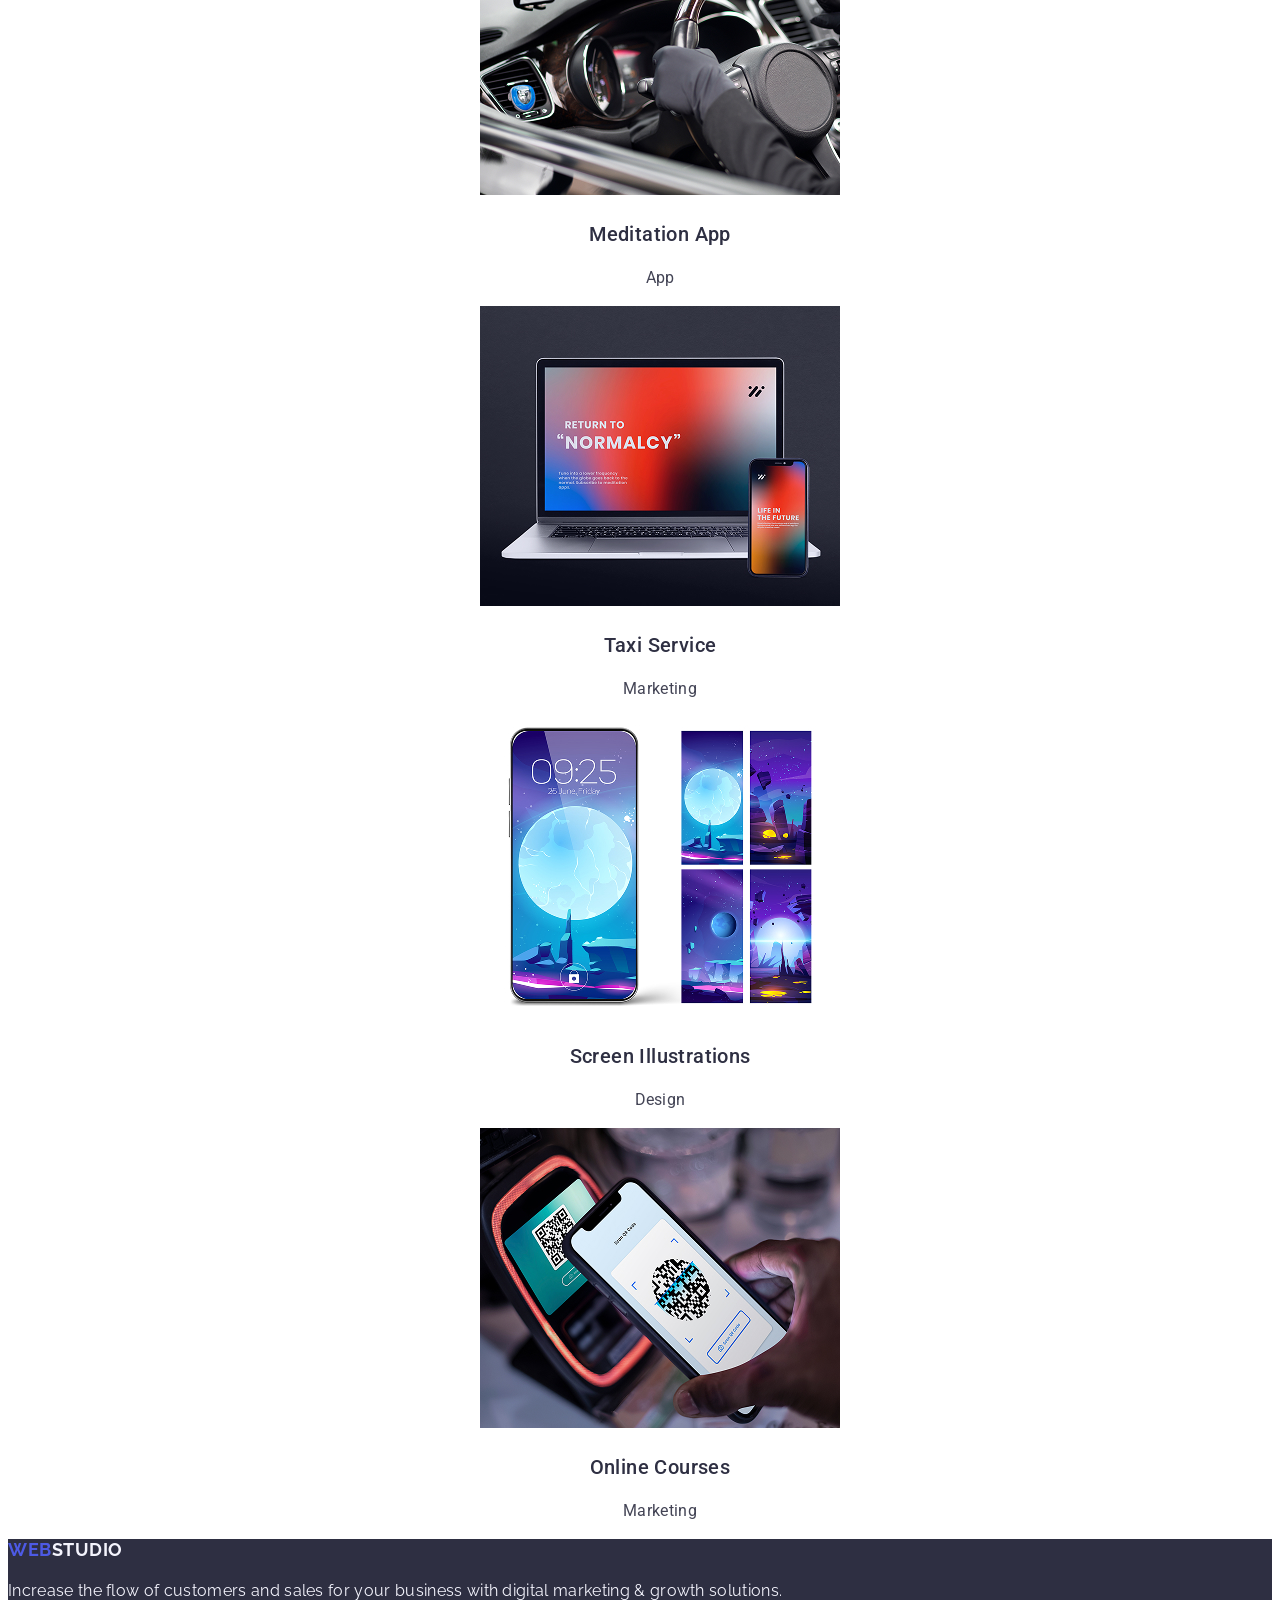
==== commit 88e2cd9d: "index.html" ====
--- a/index.html
+++ b/index.html
@@ -111,7 +111,7 @@
             <p class="our_team_content">Frontend Developer</p>
           </li>
           <li class="our_team_list">
-            <img src="./images/img-1.jpg" alt="Camila Garcia" width="264" />
+            <img src="./images/img-3.jpg alt="Camila Garcia" width="264" />
             <h3 class="our_team_sub_title">Camila Garcia</h3>
             <p class="our_team_content">Marketing</p>
           </li>
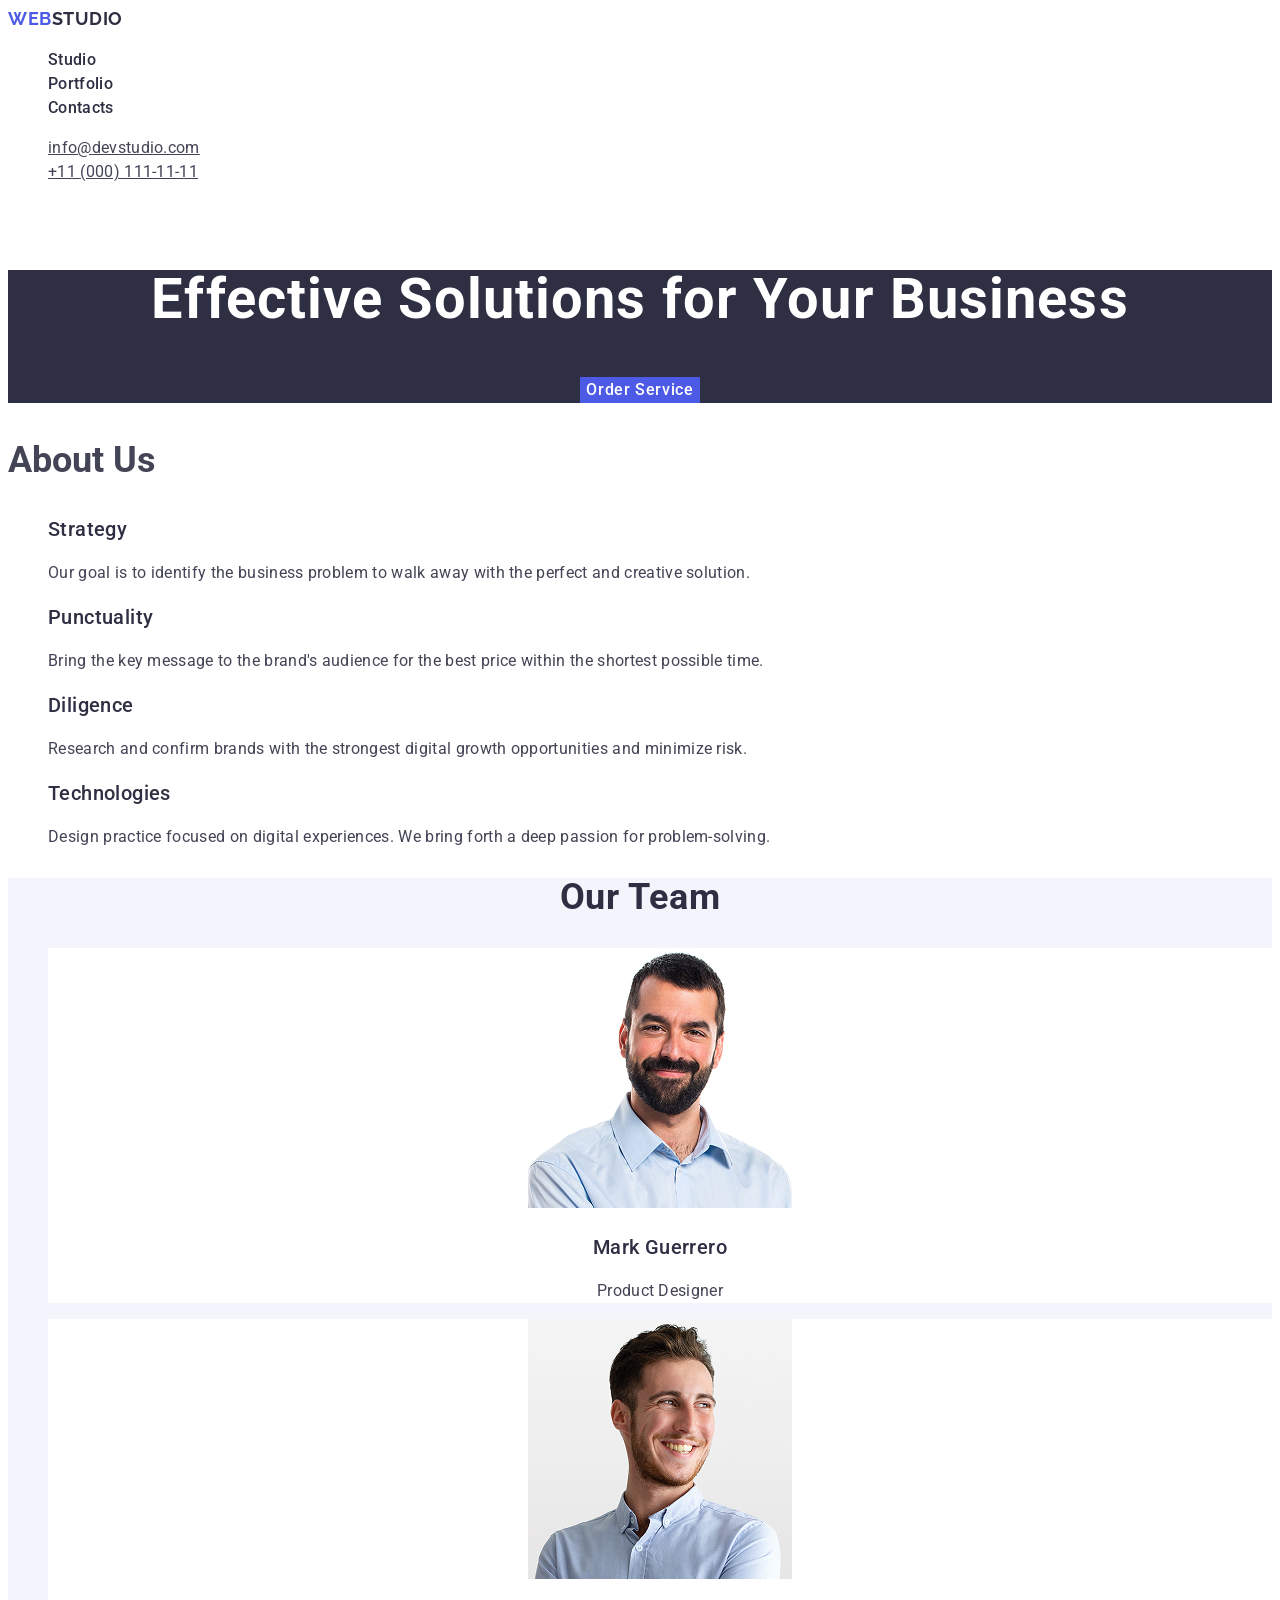
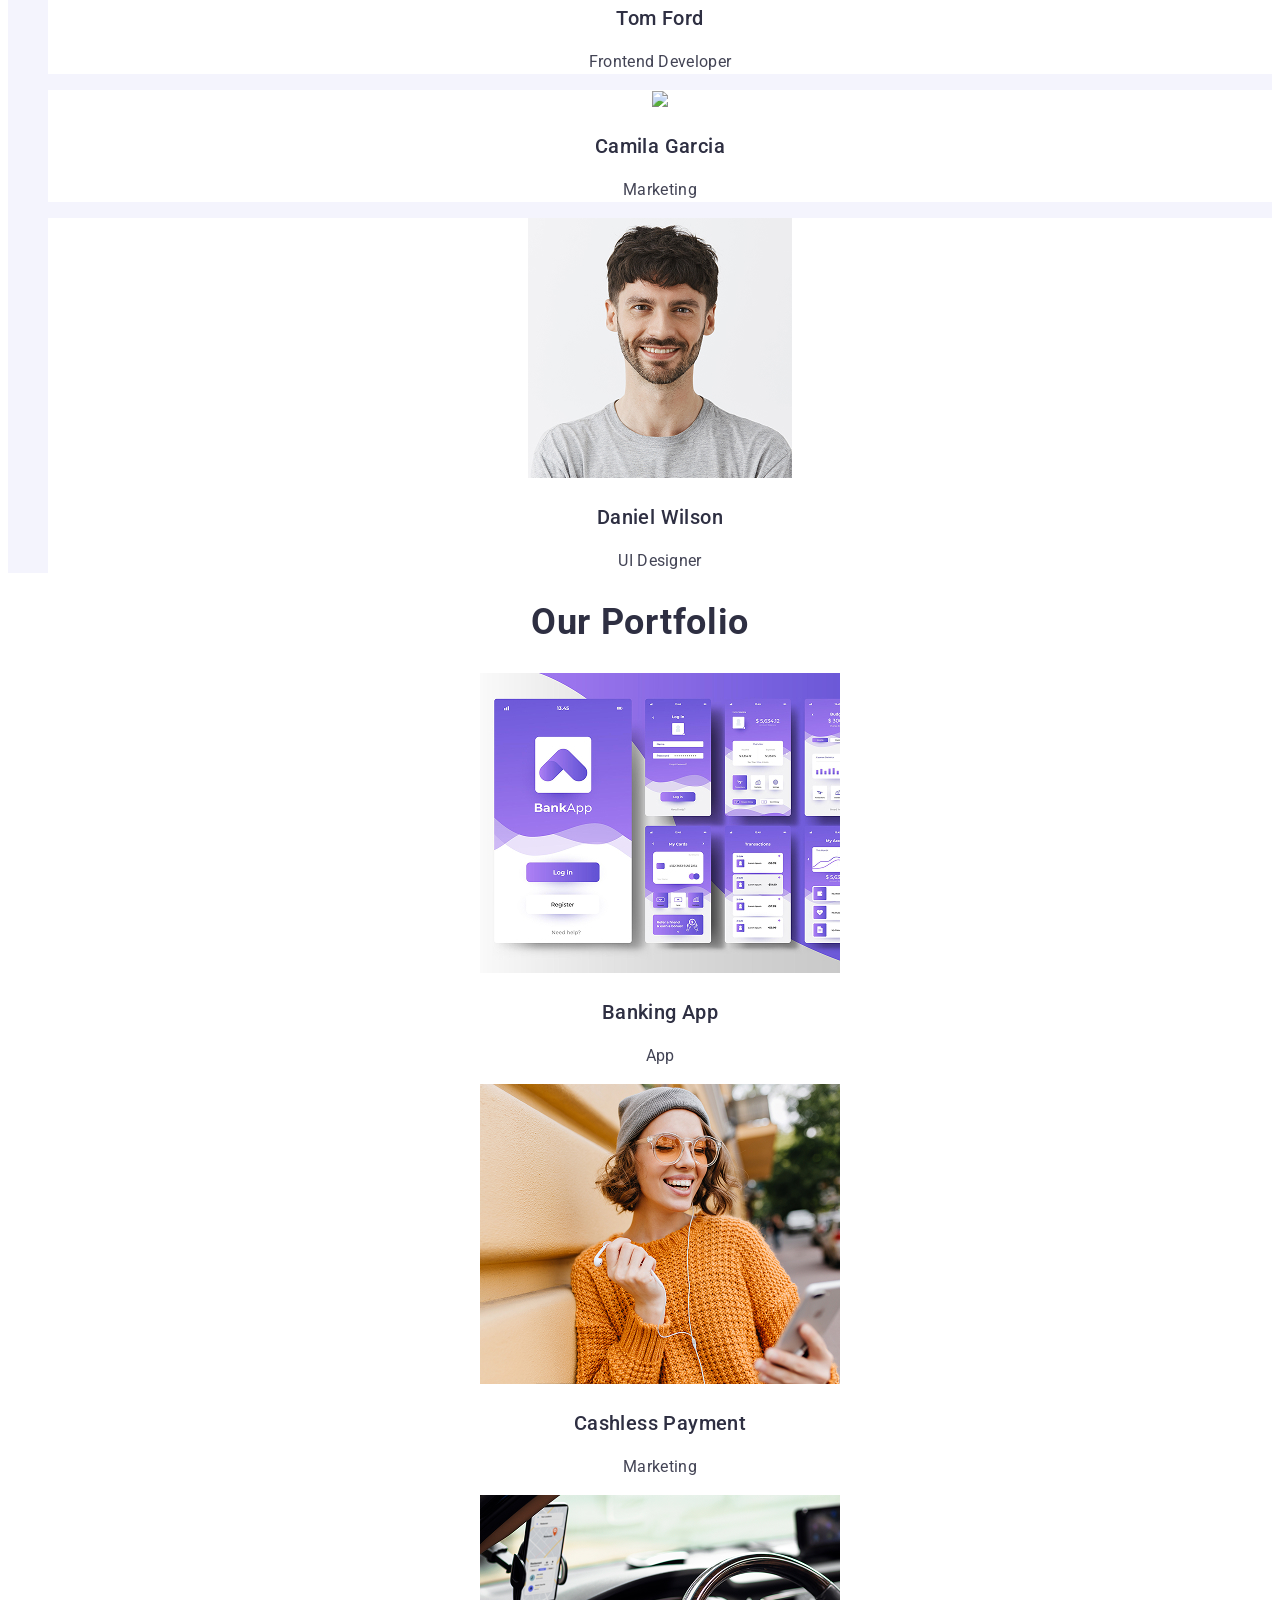
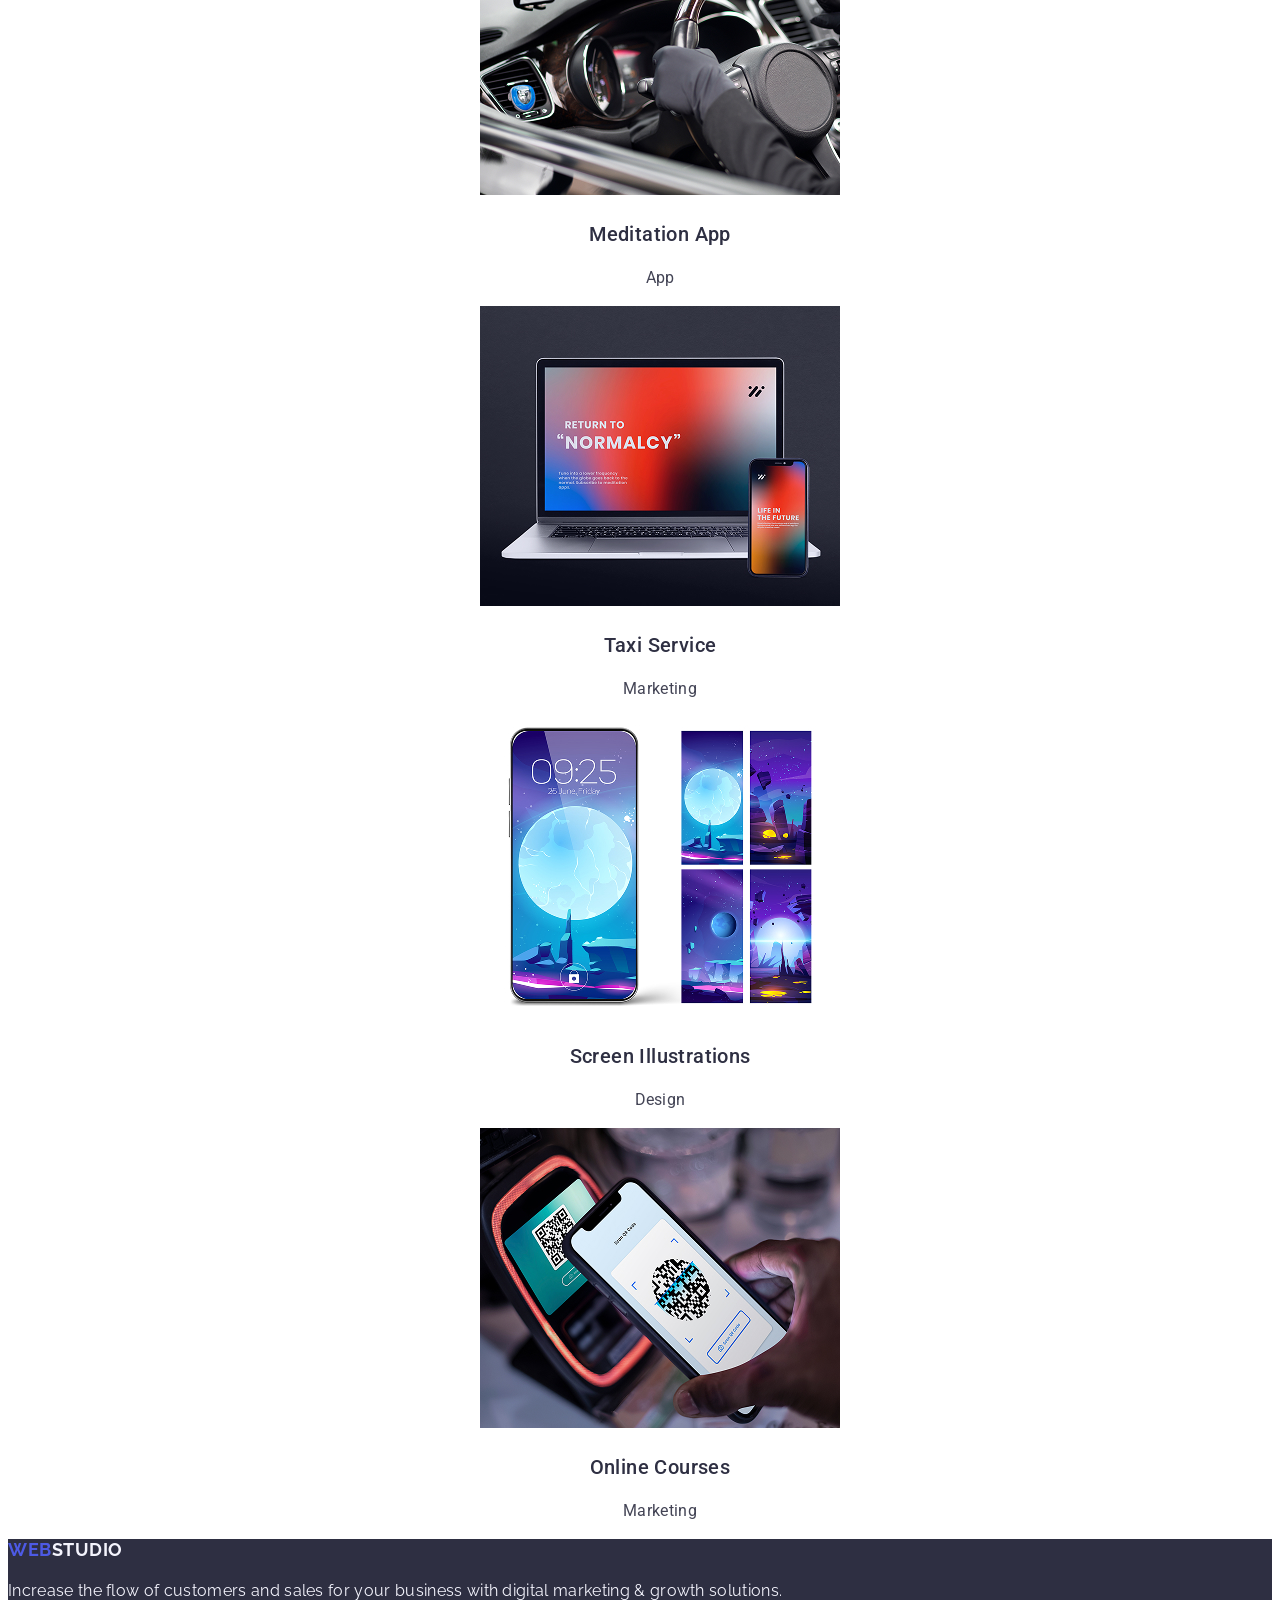
==== commit 31b9c16b: "index.html" ====
--- a/index.html
+++ b/index.html
@@ -94,7 +94,7 @@
         <ul>
           <li class="our_team_list">
             <img
-              src="./images/img-3.jpg"
+              src="./images/img.jpg"
               alt="Mark Guerrero Product Designer"
               width="264"
             />
@@ -117,7 +117,7 @@
           </li>
           <li class="our_team_list">
             <img
-              src="./images/img.jpg"
+              src="./images/img-4.jpg"
               alt="Daniel Wilson UI Designer"
               width="264"
             />
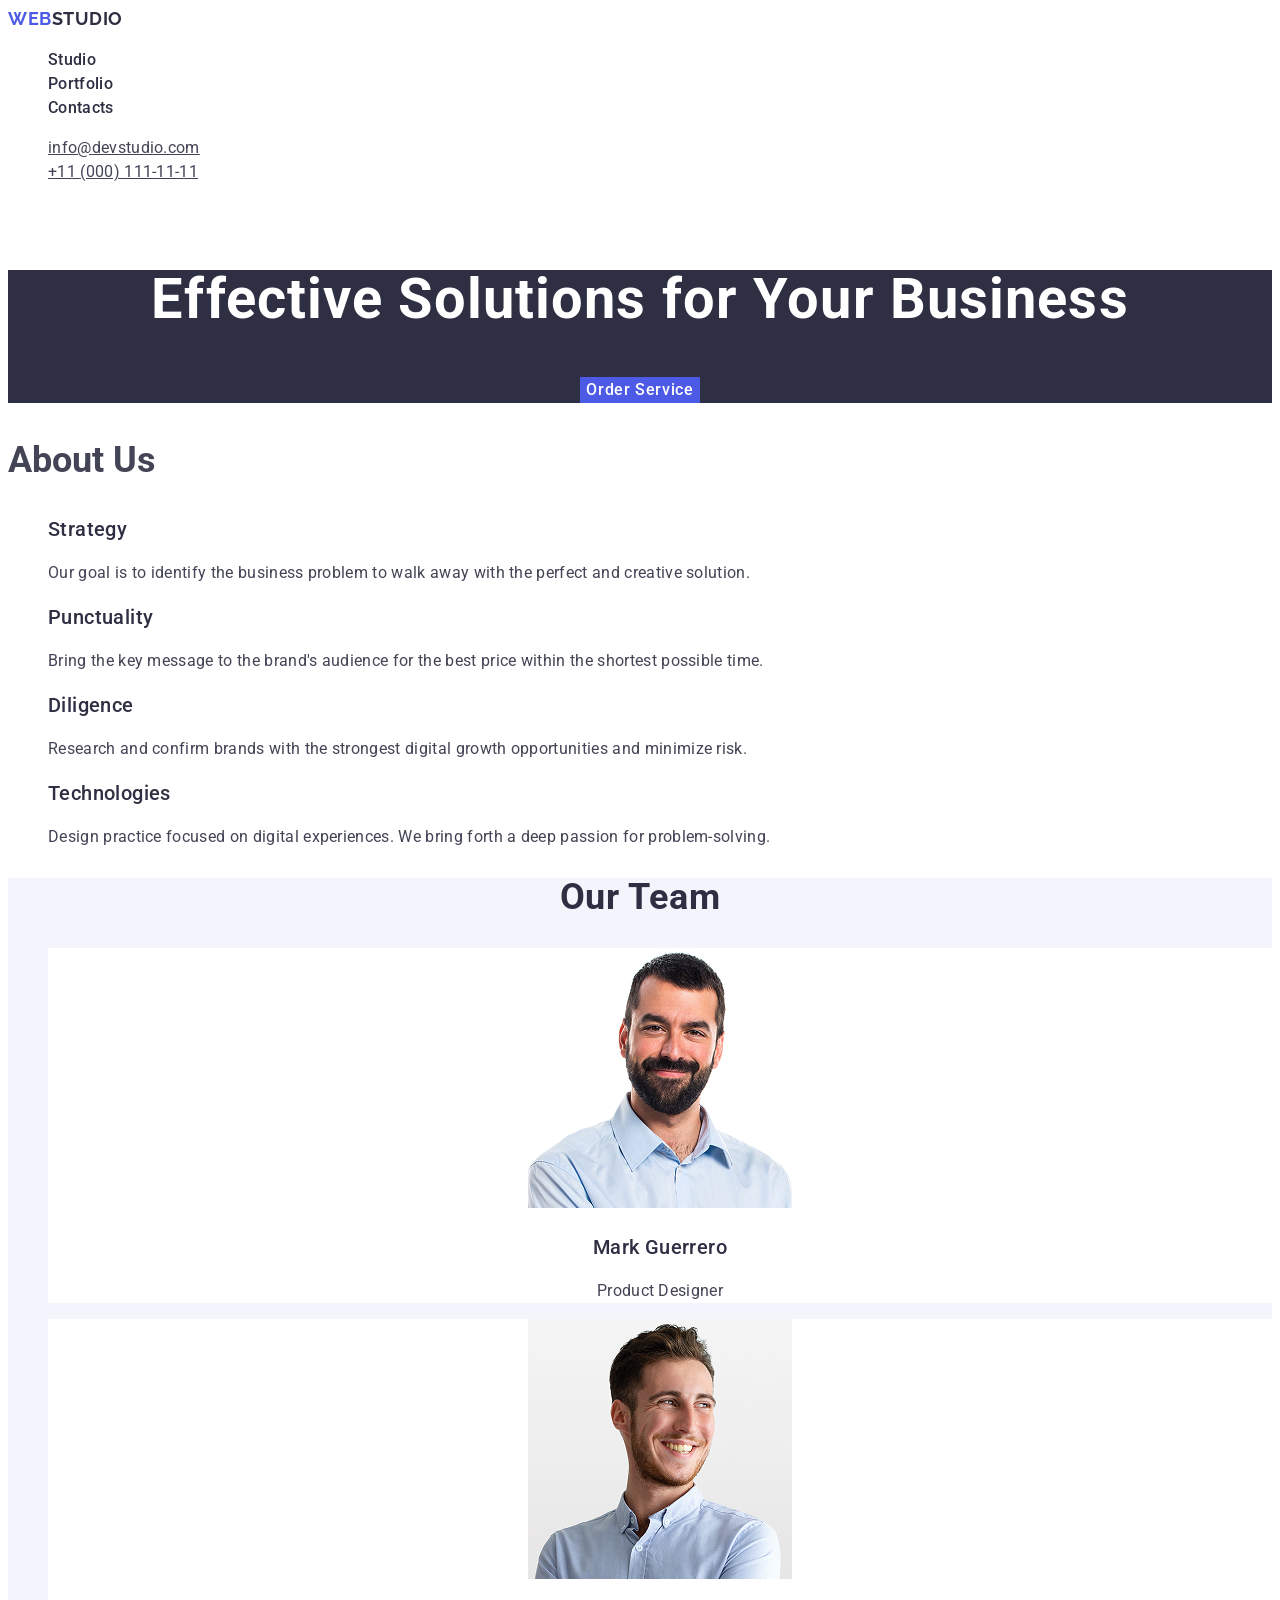
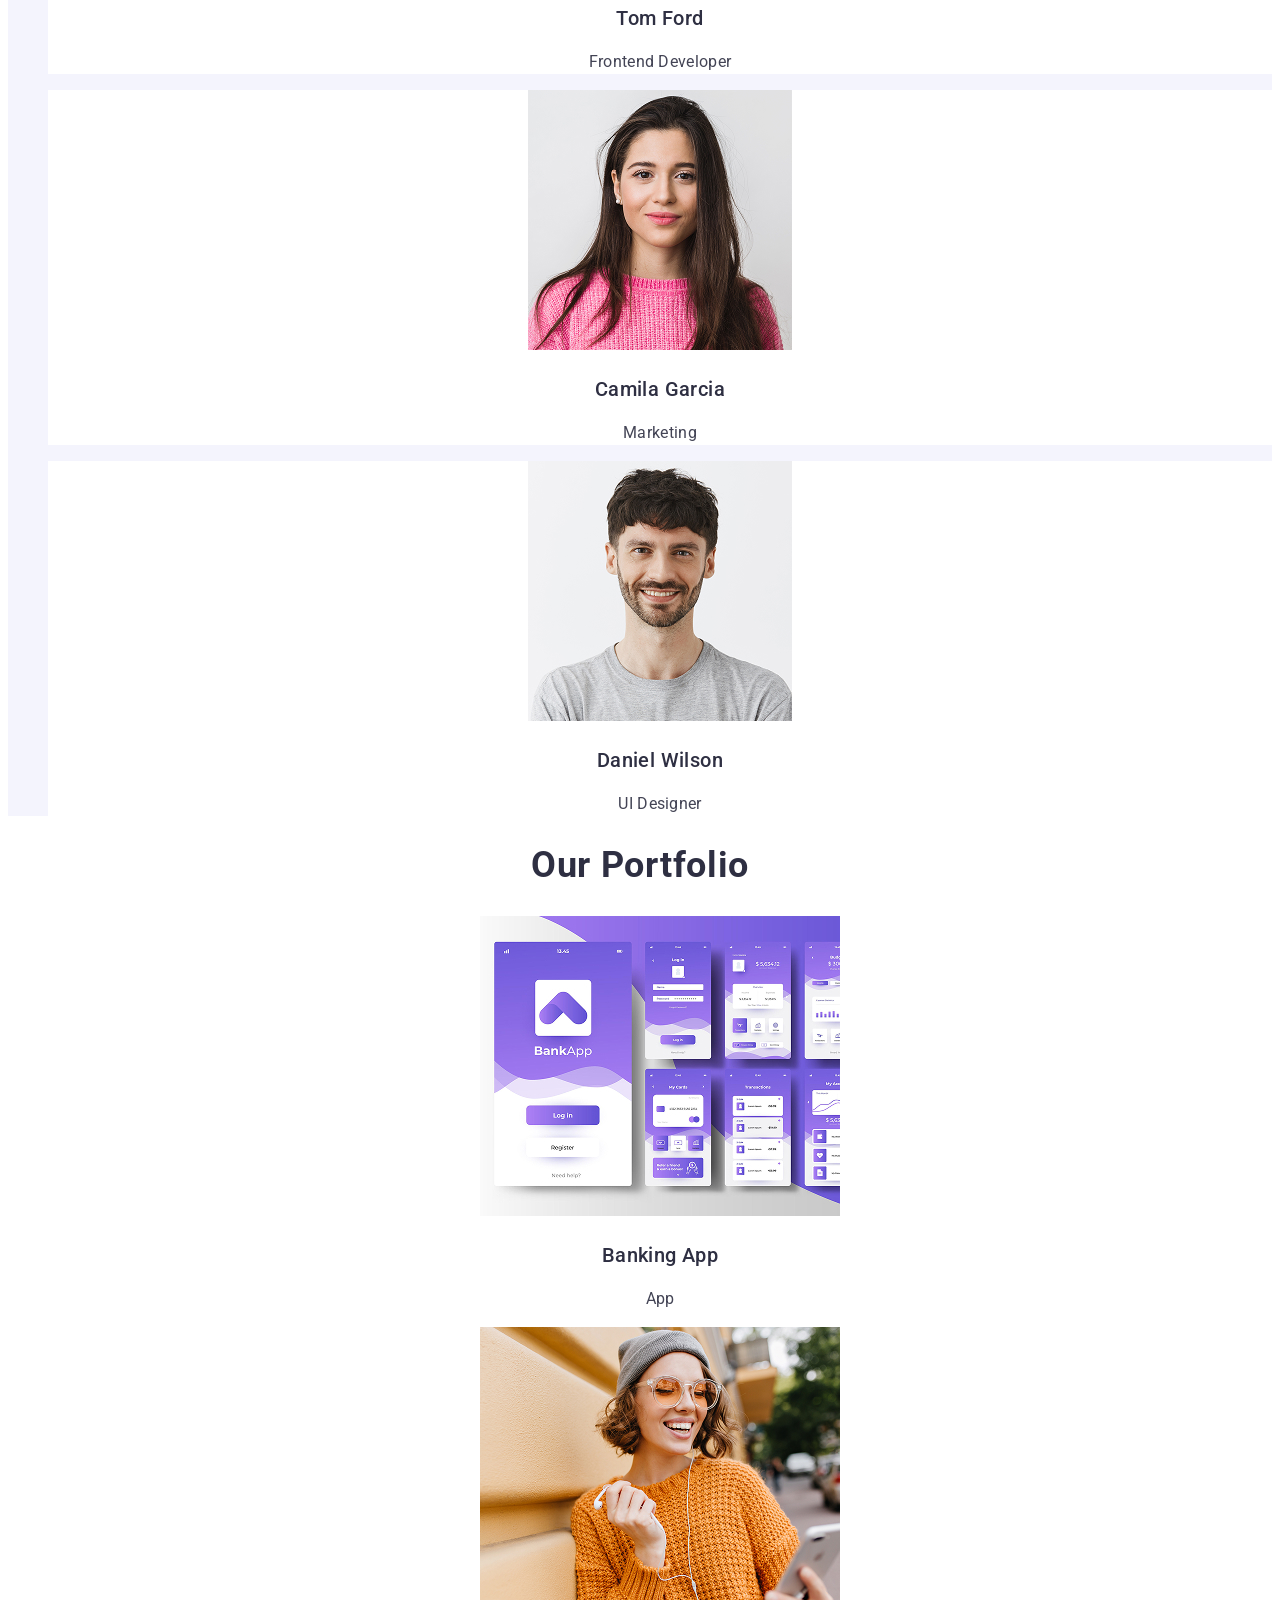
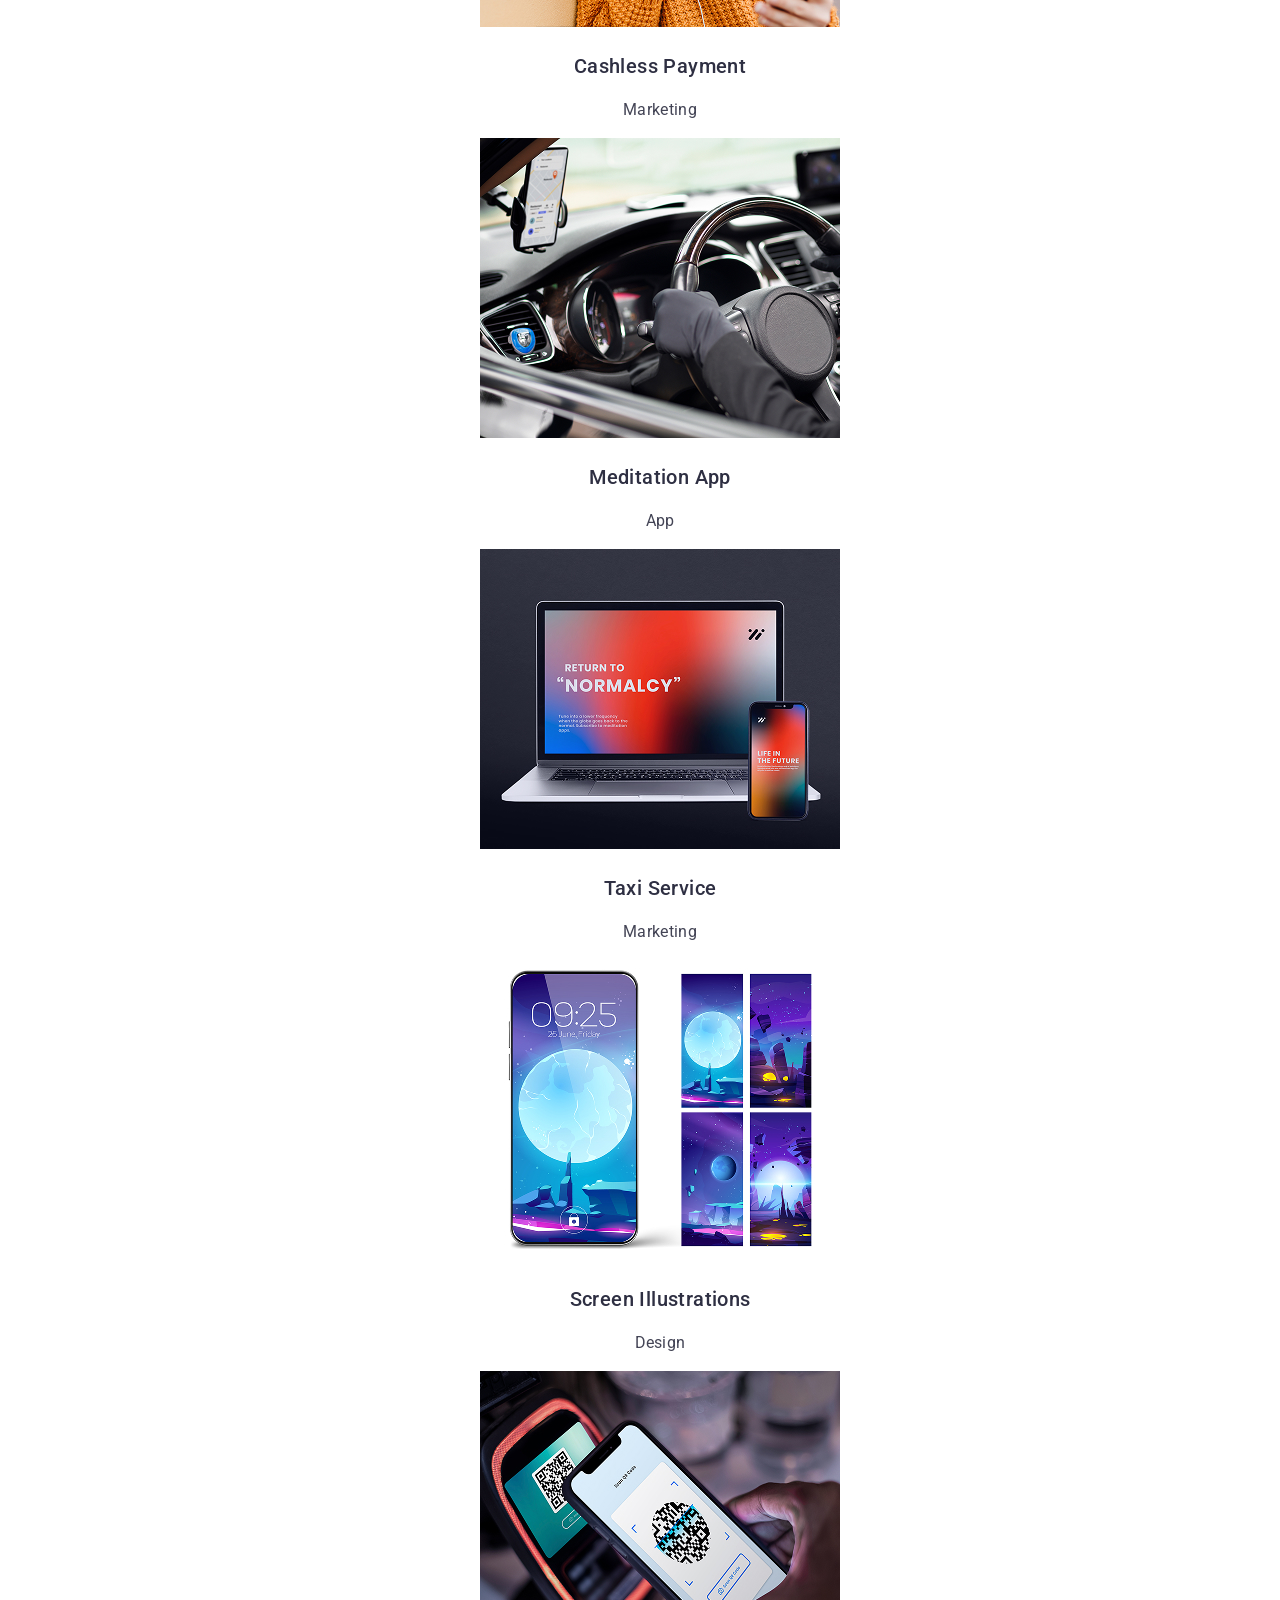
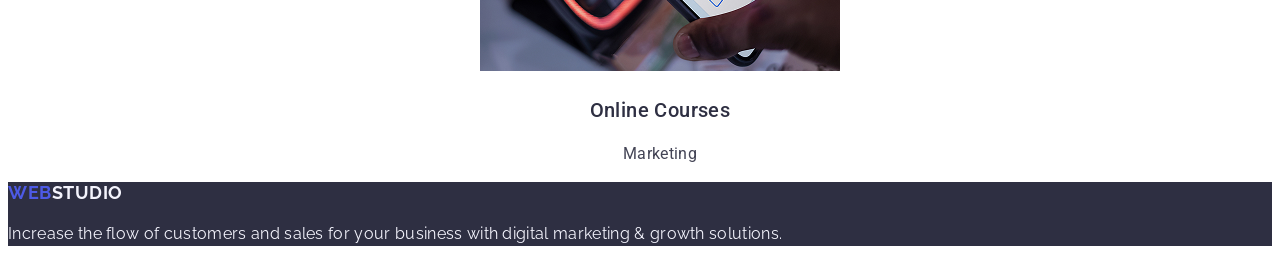
==== commit 519d4328: "index.html" ====
--- a/index.html
+++ b/index.html
@@ -111,7 +111,7 @@
             <p class="our_team_content">Frontend Developer</p>
           </li>
           <li class="our_team_list">
-            <img src="./images/img-3.jpg alt="Camila Garcia" width="264" />
+            <img src="./images/img-3.jpg" alt="Camila Garcia" width="264" />
             <h3 class="our_team_sub_title">Camila Garcia</h3>
             <p class="our_team_content">Marketing</p>
           </li>
